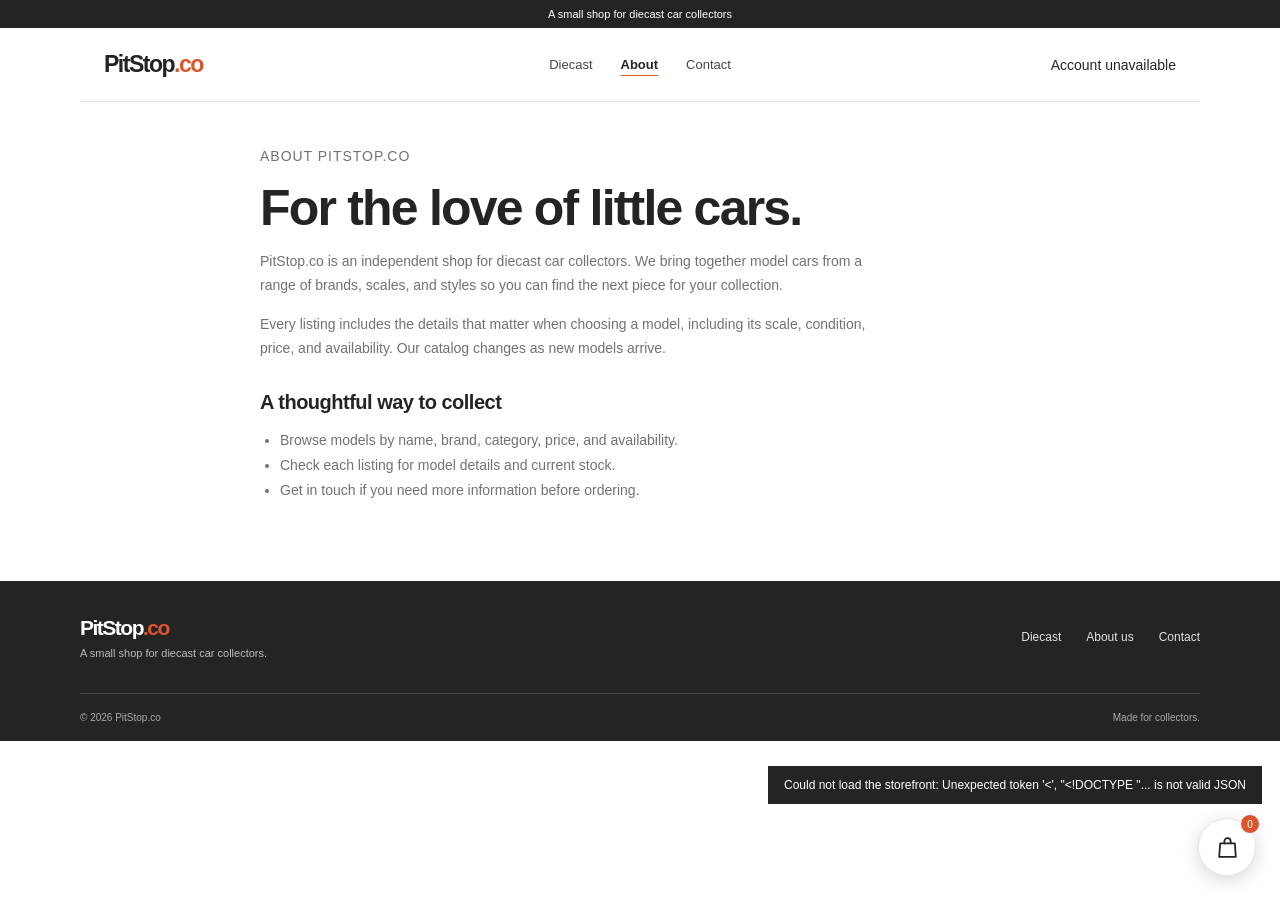
==== about.html @ 0356534e "First version" ====
<!doctype html>
<html lang="en">
  <head>
    <meta charset="utf-8">
    <meta name="viewport" content="width=device-width, initial-scale=1">
    <meta name="theme-color" content="#ffffff">
    <meta name="description" content="Learn about PitStop.co, an independent shop for diecast car collectors.">
    <title>About us | PitStop.co</title>
    <link rel="stylesheet" href="styles/main.css">
    <script src="scripts/account.js" defer></script>
    <script src="scripts/store.js" defer></script>
  </head>
  <body>
    <div class="top-strip">A small shop for diecast car collectors</div>
    <header class="site-header">
      <a class="brand" href="index.html" aria-label="PitStop.co home">PitStop<span>.co</span></a>
      <nav class="main-nav" aria-label="Main navigation">
        <a href="diecast.html">Diecast</a>
        <a class="is-current" href="about.html" aria-current="page">About</a>
        <a href="contact.html">Contact</a>
        <span id="account-slot"></span>
      </nav>
      <button class="cart-trigger" type="button" aria-label="Open shopping bag">
        <svg viewBox="0 0 24 24" aria-hidden="true" focusable="false"><path d="M5 8h14l1 13H4L5 8Z"></path><path d="M9 8V6a3 3 0 0 1 6 0v2"></path></svg>
        <span class="cart-count" aria-live="polite">0</span>
      </button>
    </header>

    <main>
      <article class="content-page">
        <p class="eyebrow">ABOUT PITSTOP.CO</p>
        <h1>For the love of little cars.</h1>
        <p>PitStop.co is an independent shop for diecast car collectors. We bring together model cars from a range of brands, scales, and styles so you can find the next piece for your collection.</p>
        <p>Every listing includes the details that matter when choosing a model, including its scale, condition, price, and availability. Our catalog changes as new models arrive.</p>
        <h2>A thoughtful way to collect</h2>
        <ul>
          <li>Browse models by name, brand, category, price, and availability.</li>
          <li>Check each listing for model details and current stock.</li>
          <li>Get in touch if you need more information before ordering.</li>
        </ul>
      </article>
    </main>

    <footer class="site-footer">
      <div class="site-footer-inner">
        <div class="footer-main">
          <div>
            <a class="brand" href="index.html">PitStop<span>.co</span></a>
            <p class="footer-tagline">A small shop for diecast car collectors.</p>
          </div>
          <nav class="footer-nav" aria-label="Footer navigation">
            <a href="diecast.html">Diecast</a>
            <a href="about.html">About us</a>
            <a href="contact.html">Contact</a>
          </nav>
        </div>
        <div class="footer-bottom">
          <p>© <span id="year"></span> PitStop.co</p>
          <p>Made for collectors.</p>
        </div>
      </div>
    </footer>

    <div class="cart-overlay" hidden></div>
    <aside class="cart-panel" aria-label="Shopping bag" aria-hidden="true">
      <div class="cart-heading">
        <h2>Your bag <span class="cart-heading-count">(0)</span></h2>
        <button class="cart-close" type="button" aria-label="Close shopping bag">×</button>
      </div>
      <div class="cart-items"></div>
      <div class="cart-empty"><p>Your bag is empty.</p><button class="contact-link continue-shopping" type="button">Continue shopping</button></div>
      <div class="cart-footer" hidden>
        <div class="cart-subtotal"><span>Subtotal</span><strong>RM0.00</strong></div>
        <p>Payment and shipping are arranged with the shop after you place your order.</p>
        <button class="checkout-link checkout-start" type="button">Checkout</button>
        <form class="checkout-form" hidden>
          <label>Name for the order<input name="name" autocomplete="name" maxlength="80" required></label>
          <label>Phone number<input name="phone" type="tel" autocomplete="tel" maxlength="30" required></label>
          <label>Shipping address<textarea name="address" rows="3" autocomplete="street-address" maxlength="500" required></textarea></label>
          <label>Note for the shop (optional)<textarea name="note" rows="2" maxlength="500"></textarea></label>
          <p class="form-message checkout-message" role="alert"></p>
          <button class="checkout-link" type="submit">Place order</button>
          <button class="contact-link checkout-back" type="button">Back to bag</button>
        </form>
      </div>
    </aside>
    <div class="toast" role="status" aria-live="polite"></div>
  </body>
</html>
---- styles/main.css ----
:root {
  --ink: #242424;
  --muted: #727272;
  --line: #e5e5e5;
  --surface: #f5f5f3;
  --accent: #dd552f;
  --page-width: 1120px;
  font-family: Arial, Helvetica, sans-serif;
  color: var(--ink);
  background: #fff;
}

* { box-sizing: border-box; }
html { scroll-behavior: smooth; }
body { margin: 0; font-size: 14px; -webkit-font-smoothing: antialiased; }
button, input, select, textarea { font: inherit; }
a { color: inherit; }
button { color: inherit; }
.sr-only { position: absolute; width: 1px; height: 1px; padding: 0; margin: -1px; overflow: hidden; clip: rect(0, 0, 0, 0); white-space: nowrap; border: 0; }

.intro-screen { position: fixed; z-index: 20; inset: 0; display: grid; place-items: center; background: var(--ink); color: white; animation: intro-exit 1.35s .3s cubic-bezier(.76, 0, .24, 1) forwards; }
.intro-content { display: flex; align-items: center; flex-direction: column; animation: intro-arrive .65s cubic-bezier(.16, 1, .3, 1) both; }
.intro-mark { position: relative; width: 100px; height: 2px; margin-bottom: 23px; overflow: hidden; background: #555; }
.intro-mark::after { position: absolute; top: -3px; left: 0; width: 8px; height: 8px; border-radius: 50%; background: var(--accent); content: ""; animation: intro-drive .65s .12s cubic-bezier(.2, .7, .2, 1) both; }
.intro-kicker { margin: 0 0 7px; color: #bdbdbd; font-size: 10px; letter-spacing: .2em; }
.intro-brand { margin: 0; font-size: clamp(38px, 8vw, 58px); font-weight: 800; letter-spacing: -3px; }
.intro-brand span { color: var(--accent); }
.intro-tagline { margin: 12px 0 0; color: #bdbdbd; font-size: 12px; letter-spacing: .03em; }
@keyframes intro-drive { from { transform: translateX(-10px); opacity: 0; } 20% { opacity: 1; } to { transform: translateX(108px); opacity: 1; } }
@keyframes intro-arrive { from { transform: translateX(-24px) scale(.96); opacity: 0; } to { transform: translateX(0) scale(1); opacity: 1; } }
@keyframes intro-exit { 0%, 58% { clip-path: inset(0); visibility: visible; } 100% { clip-path: inset(0 0 0 100%); visibility: hidden; } }

.top-strip { padding: 8px 20px; background: var(--ink); color: white; text-align: center; font-size: 11px; }
.site-header { position: relative; max-width: var(--page-width); height: 74px; margin: auto; padding: 0 24px; display: grid; grid-template-columns: 1fr auto 1fr; align-items: center; border-bottom: 1px solid var(--line); }
.brand { grid-column: 1; justify-self: start; color: var(--ink); font-size: 23px; font-weight: 800; letter-spacing: -1.5px; text-decoration: none; }
.brand span { color: var(--accent); }
.main-nav { grid-column: 2; justify-self: center; display: flex; gap: 28px; }
.main-nav a { color: #454545; font-size: 13px; text-decoration: none; }
.main-nav a:hover, .contact-link:hover { color: var(--accent); }
#account-slot { position: absolute; top: 50%; right: 24px; display: flex; align-items: center; gap: 20px; white-space: nowrap; transform: translateY(-50%); }
.main-nav .profile-link { width: 22px; height: 22px; display: inline-grid; place-items: center; }
.profile-link svg { width: 19px; height: 19px; fill: none; stroke: currentColor; stroke-linecap: round; stroke-linejoin: round; stroke-width: 1.7; }
.cart-trigger { position: fixed; z-index: 4; right: 24px; bottom: 24px; width: 58px; height: 58px; display: grid; place-items: center; border: 1px solid var(--line); border-radius: 50%; background: #fff; box-shadow: 0 4px 18px rgba(0, 0, 0, .16); cursor: grab; touch-action: none; }
.cart-trigger:active { cursor: grabbing; }
.cart-trigger:focus-visible, .profile-link:focus-visible { outline: 2px solid var(--accent); outline-offset: 3px; }
.cart-trigger > svg { width: 25px; height: 25px; fill: none; stroke: currentColor; stroke-linecap: round; stroke-linejoin: round; stroke-width: 1.7; pointer-events: none; }
.cart-count { min-width: 22px; height: 22px; display: grid; place-items: center; border: 1px solid var(--line); border-radius: 50%; font-size: 11px; }
.cart-trigger .cart-count { position: absolute; top: -5px; right: -5px; min-width: 20px; height: 20px; padding: 0 4px; border-color: #fff; background: var(--accent); color: #fff; font-size: 10px; }

main { width: 100%; max-width: var(--page-width); margin: auto; padding: 0 clamp(12px, 3vw, 24px); }
.intro { padding: 54px 0 45px; border-bottom: 1px solid var(--line); }
.eyebrow { margin: 0 0 12px; color: var(--muted); font-size: 10px; letter-spacing: .07em; }
h1, h2, h3, p { margin-top: 0; }
h1 { max-width: 640px; margin-bottom: 12px; font-size: clamp(34px, 5vw, 50px); line-height: 1.08; letter-spacing: -1.8px; }
.intro > p:last-child { margin: 0; color: var(--muted); font-size: 14px; line-height: 1.6; }
.intro > p:last-child a { color: var(--ink); text-underline-offset: 3px; }
.collection { padding: 38px 0 54px; scroll-margin-top: 20px; }
.section-heading { display: flex; align-items: baseline; justify-content: space-between; gap: 20px; }
.section-heading h2, .about-contact h2 { margin: 0; font-size: 21px; letter-spacing: -.5px; }
.section-heading p { margin: 0; color: var(--muted); font-size: 12px; }
.shop-controls { min-height: 64px; display: flex; align-items: center; justify-content: space-between; gap: 15px; }
.filter-list { display: flex; gap: 5px; }
.filter-button { padding: 8px 11px; border: 1px solid transparent; border-radius: 3px; background: transparent; color: #555; cursor: pointer; font-size: 12px; }
.filter-button:hover, .filter-button.is-active { border-color: #ccc; background: var(--surface); color: var(--ink); }
.search-box { width: 205px; }
.search-box input { width: 100%; padding: 8px 10px; border: 1px solid #d7d7d7; border-radius: 3px; outline-color: var(--accent); font-size: 12px; }
.product-grid { display: grid; grid-template-columns: repeat(4, minmax(0, 1fr)); gap: 20px; }
.product-card { min-width: 0; }
.product-image-wrap { position: relative; aspect-ratio: 1 / 1; overflow: hidden; background: var(--surface); }
.product-image { width: 100%; height: 100%; display: block; object-fit: cover; }
.product-placeholder { position: relative; width: 100%; height: 100%; display: grid; place-items: center; overflow: hidden; background: radial-gradient(ellipse at 50% 72%, #fff 0, #f1f0ed 62%, #e8e6e1 100%); color: #777; }
.product-placeholder::before { position: absolute; inset: 0; background: repeating-linear-gradient(135deg, transparent 0 28px, rgba(255, 255, 255, .32) 29px 30px); content: ""; }
.product-placeholder svg { position: relative; width: min(76%, 260px); overflow: visible; filter: drop-shadow(0 10px 8px rgba(36, 36, 36, .12)); transition: transform .25s ease; }
.product-card:hover .product-placeholder svg { transform: translateY(-4px); }
.placeholder-road { fill: none; stroke: #d4d1cb; stroke-dasharray: 3 7; stroke-linecap: round; stroke-width: 2; }
.placeholder-car-body { fill: #fff; stroke: var(--accent); stroke-linejoin: round; stroke-width: 3; }
.placeholder-car-window { fill: #e9edef; stroke: #777; stroke-linejoin: round; stroke-width: 2; }
.placeholder-wheel { fill: var(--ink); }
.placeholder-hub { fill: #d8d4ce; }
.product-placeholder span { position: absolute; bottom: 10px; left: 10px; padding: 6px 8px; border: 1px solid rgba(36, 36, 36, .08); border-radius: 2px; background: rgba(255, 255, 255, .8); color: #666; font-size: 10px; letter-spacing: .02em; }
.quick-add { position: absolute; right: 9px; bottom: 9px; width: 32px; height: 32px; border: 1px solid #ddd; border-radius: 50%; background: white; cursor: pointer; font-size: 20px; line-height: 1; }
.quick-add:hover { border-color: var(--accent); background: var(--accent); color: white; }
.product-details { display: flex; align-items: start; justify-content: space-between; gap: 8px; padding-top: 12px; }
.product-make { margin: 0 0 5px; color: var(--muted); font-size: 11px; }
.product-details h3, .cart-item h3 { margin: 0; font-size: 14px; font-weight: 600; line-height: 1.4; }
.product-details > strong { padding-top: 17px; font-size: 13px; white-space: nowrap; }
.product-description { margin: 7px 0 0; color: var(--muted); font-size: 11px; line-height: 1.5; }
.empty-state { padding: 32px 0; color: var(--muted); text-align: center; font-size: 13px; }

.about-contact { display: grid; grid-template-columns: 1fr 1fr; gap: 50px; padding: 30px 0 38px; border-top: 1px solid var(--line); scroll-margin-top: 20px; }
.about-contact > div + div { padding-left: 40px; border-left: 1px solid var(--line); }
.about-contact h2 { margin-bottom: 9px; }
.about-contact p { max-width: 400px; margin-bottom: 12px; color: var(--muted); font-size: 12px; line-height: 1.65; }
.contact-link { display: inline-block; padding: 0; border: 0; background: none; color: var(--ink); cursor: pointer; font-size: 12px; font-weight: 600; text-decoration: underline; text-underline-offset: 3px; }
.site-footer { padding: 0 24px; background: var(--ink); color: #fff; }
.site-footer-inner { max-width: var(--page-width); margin: auto; }
.footer-main { min-height: 112px; display: flex; align-items: center; justify-content: space-between; gap: 24px; }
.site-footer .brand { color: #fff; font-size: 21px; }
.footer-tagline { margin: 7px 0 0; color: #bdbdbd; font-size: 11px; }
.footer-nav { display: flex; gap: 25px; }
.footer-nav a { color: #e1e1e1; font-size: 12px; text-decoration: none; }
.footer-nav a:hover { color: #fff; text-decoration: underline; text-decoration-color: var(--accent); text-underline-offset: 5px; }
.footer-bottom { min-height: 48px; display: flex; align-items: center; justify-content: space-between; gap: 16px; border-top: 1px solid #454545; }
.site-footer .footer-bottom p { margin: 0; color: #aaa; font-size: 10px; }

.cart-overlay { position: fixed; z-index: 5; inset: 0; background: rgba(0, 0, 0, .4); }
.cart-overlay[hidden], [hidden] { display: none !important; }
.cart-panel { position: fixed; z-index: 6; top: 0; right: 0; bottom: 0; display: flex; flex-direction: column; width: min(410px, 100%); padding: 23px; background: #fff; transform: translateX(102%); transition: transform .25s ease; }
.cart-panel.is-open { transform: translateX(0); }
.cart-heading { display: flex; align-items: center; justify-content: space-between; padding-bottom: 16px; border-bottom: 1px solid var(--line); }
.cart-heading h2 { margin: 0; font-size: 21px; }
.cart-heading-count { color: var(--muted); font-size: 13px; font-weight: 400; }
.cart-close, .remove-item { border: 0; background: none; color: var(--muted); cursor: pointer; font-size: 23px; }
.cart-items { overflow: auto; }
.cart-item { position: relative; display: flex; gap: 12px; padding: 15px 18px 15px 0; border-bottom: 1px solid var(--line); }
.cart-item > img, .cart-placeholder { width: 76px; height: 76px; flex: 0 0 76px; object-fit: cover; background: var(--surface); }
.cart-item-info { flex: 1; }
.cart-item-info .product-make { margin: 2px 0 4px; }
.cart-item-info > strong { display: inline-block; margin-top: 7px; font-size: 12px; }
.remove-item { position: absolute; top: 8px; right: 0; font-size: 18px; }
.quantity-control { display: flex; align-items: center; gap: 9px; margin-top: 8px; }
.quantity-control button { width: 22px; height: 22px; border: 1px solid var(--line); background: white; cursor: pointer; }
.quantity-control span { font-size: 11px; }
.cart-empty { margin: auto; color: var(--muted); text-align: center; font-size: 13px; }
.cart-empty p { margin-bottom: 10px; }
.cart-footer { margin-top: auto; padding-top: 16px; border-top: 1px solid var(--line); }
.cart-subtotal { display: flex; justify-content: space-between; font-size: 13px; }
.cart-footer > p { margin: 8px 0 14px; color: var(--muted); font-size: 11px; line-height: 1.5; }
.checkout-link { display: block; padding: 13px; background: var(--ink); color: white; text-align: center; text-decoration: none; font-size: 13px; }
.checkout-link:hover { background: var(--accent); }
.toast { position: fixed; z-index: 8; right: 18px; bottom: 96px; padding: 12px 16px; background: var(--ink); color: white; font-size: 12px; opacity: 0; pointer-events: none; transform: translateY(6px); transition: opacity .2s, transform .2s; }
.toast.is-visible { opacity: 1; transform: translateY(0); }
body.cart-open { overflow: hidden; }

@media (max-width: 760px) {
  .product-grid { grid-template-columns: repeat(2, minmax(0, 1fr)); gap: 24px 14px; }
}
@media (max-width: 520px) {
  .top-strip { font-size: 10px; }
  .site-header { height: 64px; padding: 0 17px; }
  .brand { font-size: 20px; }
  .main-nav { gap: 13px; }
  .main-nav { flex-wrap: wrap; justify-content: flex-end; gap: 8px 13px; }
  .main-nav a { font-size: 11px; }
  main { padding: 0 17px; }
  .intro { padding: 38px 0 31px; }
  h1 { font-size: 37px; letter-spacing: -1.3px; }
  .intro > p:last-child { font-size: 13px; }
  .collection { padding: 29px 0 38px; }
  .section-heading { display: block; }
  .section-heading p { margin-top: 6px; }
  .shop-controls { align-items: stretch; flex-direction: column; padding: 13px 0 17px; gap: 9px; }
  .filter-list { gap: 2px; }
  .filter-button { padding: 8px 9px; }
  .search-box { width: 100%; }
  .product-grid { gap: 22px 12px; }
  .product-details { display: block; padding-top: 9px; }
  .product-details > strong { display: block; padding-top: 5px; }
  .product-details h3 { font-size: 13px; }
  .about-contact { grid-template-columns: 1fr; gap: 23px; padding: 25px 0; }
  .about-contact > div + div { padding: 20px 0 0; border-top: 1px solid var(--line); border-left: 0; }
  .site-footer { padding: 0 17px; }
  .footer-main { min-height: 0; align-items: flex-start; flex-direction: column; gap: 20px; padding: 25px 0 22px; }
  .footer-nav { flex-wrap: wrap; gap: 18px; }
  .footer-bottom { min-height: 44px; }
}
@media (max-width: 360px) {
  .site-header { padding: 0 10px; }
  .brand { font-size: 18px; }
  .main-nav { gap: 6px; }
  .main-nav a { font-size: 9px; }
  .cart-trigger { right: 17px; bottom: 17px; width: 54px; height: 54px; }
  main { padding: 0 12px; }
}

.main-nav a.is-current { color: var(--ink); font-weight: 700; text-decoration: underline; text-decoration-color: var(--accent); text-underline-offset: 6px; }
.home-intro { padding: 56px 0 52px; border-bottom: 1px solid var(--line); }
.home-intro h1 { max-width: 600px; }
.home-intro > p:not(.eyebrow), .catalog-intro > p:not(.eyebrow) { max-width: 520px; margin: 0 0 20px; color: var(--muted); font-size: 14px; line-height: 1.65; }
.primary-link { display: inline-flex; gap: 20px; align-items: center; padding: 11px 14px; background: var(--ink); color: #fff; font-size: 12px; text-decoration: none; }
.primary-link:hover { background: var(--accent); }
.home-products { padding: 34px 0 43px; }
.home-products .section-heading { align-items: end; margin-bottom: 20px; }
.home-products .section-heading .eyebrow { margin-bottom: 7px; }
.home-products .section-heading h2 { font-size: 22px; }
.section-link { color: var(--ink); font-size: 12px; text-decoration: underline; text-underline-offset: 3px; }
.section-link:hover { color: var(--accent); }
.arrivals-section { border-top: 1px solid var(--line); }
.home-about { display: grid; grid-template-columns: 1fr 1.25fr auto; align-items: center; gap: 30px; margin-top: 12px; padding: 26px 0 32px; border-top: 1px solid var(--line); }
.home-about .eyebrow { margin-bottom: 8px; }
.home-about h2 { margin: 0; font-size: 20px; letter-spacing: -.5px; }
.home-about > p { max-width: 430px; margin: 0; color: var(--muted); font-size: 12px; line-height: 1.7; }
.catalog-intro { padding: 41px 0 25px; }
.catalog-intro h1 { margin-bottom: 9px; }
.catalog-intro > p:not(.eyebrow) { margin-bottom: 0; }
.content-page { max-width: 760px; margin: auto; padding: 42px 0 64px; }
.content-page h1 { margin-bottom: 14px; }
.content-page > p { max-width: 620px; color: var(--muted); font-size: 14px; line-height: 1.75; }
.content-page h2 { margin: 30px 0 10px; font-size: 20px; letter-spacing: -.5px; }
.content-page ul { padding-left: 20px; color: var(--muted); line-height: 1.8; }
.contact-card { margin-top: 24px; padding: 22px; background: var(--surface); }
.contact-card p { margin-bottom: 10px; color: var(--muted); line-height: 1.7; }
.contact-card p:last-child { margin-bottom: 0; }
.contact-card a { color: var(--ink); text-underline-offset: 3px; }
.account-page, .admin-page { max-width: 760px; margin: auto; padding: 42px 0 64px; }
.account-page h1, .admin-page h1 { margin-bottom: 12px; }
.account-intro { max-width: 600px; margin-bottom: 24px; color: var(--muted); line-height: 1.65; }
.account-form { max-width: 460px; }
.account-form > label, .admin-form-grid > label { display: block; margin: 0 0 7px; color: #454545; font-size: 12px; font-weight: 600; }
.account-form > input, .account-form-grid input, .account-form textarea { width: 100%; min-height: 40px; margin: 0 0 17px; padding: 9px 11px; border: 1px solid #d7d7d7; border-radius: 3px; outline-color: var(--accent); background: #fff; color: var(--ink); font-size: 13px; }
.account-form textarea { resize: vertical; }
.account-form input[readonly] { background: var(--surface); color: var(--muted); }
.account-form .field-hint { display: block; margin: -11px 0 17px; color: var(--muted); font-size: 11px; }
.account-submit { border: 0; cursor: pointer; }
.account-submit:disabled { cursor: wait; opacity: .65; }
.form-message { min-height: 18px; margin: 0 0 12px; color: #9b3e32; font-size: 12px; line-height: 1.5; }
.account-switch { margin-top: 18px; color: var(--muted); font-size: 12px; }
.account-switch a, #admin-shortcut a { color: var(--ink); text-underline-offset: 3px; }
.profile-role { color: var(--muted); font-size: 12px; }
.profile-actions { max-width: 460px; margin-top: 24px; padding-top: 20px; border-top: 1px solid var(--line); }
.profile-actions .form-message { margin-top: 10px; }
.admin-page { max-width: 900px; }
.admin-form { max-width: none; padding: 22px; background: var(--surface); }
.admin-form h2, .admin-products h2 { margin: 0 0 17px; font-size: 19px; }
.admin-form-grid { display: grid; grid-template-columns: repeat(2, minmax(0, 1fr)); gap: 0 16px; }
.admin-form-grid label input { display: block; margin-top: 7px; }
.admin-form-grid label { margin-bottom: 0; }
.admin-checkboxes, .admin-form-actions, .admin-row-actions { display: flex; align-items: center; flex-wrap: wrap; gap: 14px; }
.admin-checkboxes { margin: 0 0 16px; }
.admin-checkboxes label { display: flex; align-items: center; gap: 7px; color: #454545; font-size: 12px; }
.admin-checkboxes input { accent-color: var(--accent); }
.secondary-button { padding: 9px 12px; border: 1px solid #cfcfcf; border-radius: 3px; background: #fff; cursor: pointer; font-size: 12px; }
.secondary-button:hover { border-color: var(--accent); color: var(--accent); }
.admin-products { padding-top: 32px; }
.admin-product-row { display: flex; align-items: center; justify-content: space-between; gap: 16px; padding: 14px 0; border-bottom: 1px solid var(--line); }
.admin-product-row h3 { margin: 0 0 5px; font-size: 14px; }
.admin-product-row p { margin: 0; color: var(--muted); font-size: 11px; }
.catalog { padding: 22px 0 55px; border-top: 1px solid var(--line); }
.catalog-title { display: flex; justify-content: space-between; align-items: baseline; gap: 15px; }
.catalog-title h2 { margin: 0; font-size: 21px; letter-spacing: -.5px; }
.catalog-title p { margin: 0; color: var(--muted); font-size: 12px; }
.catalog-controls { display: grid; grid-template-columns: minmax(180px, 2fr) repeat(4, minmax(120px, 1fr)) auto; align-items: end; gap: 10px; padding: 18px 0 20px; }
.catalog-controls label { min-width: 0; }
.catalog-controls label > span { display: block; margin-bottom: 6px; color: var(--muted); font-size: 10px; }
.catalog-controls input, .catalog-controls select { width: 100%; height: 36px; padding: 0 9px; border: 1px solid #d7d7d7; border-radius: 3px; outline-color: var(--accent); background: white; color: var(--ink); font-size: 11px; }
.clear-filters { height: 36px; padding: 0 6px; border: 0; background: transparent; color: var(--muted); cursor: pointer; font-size: 11px; text-decoration: underline; text-underline-offset: 3px; white-space: nowrap; }
.clear-filters:hover { color: var(--accent); }
.catalog-grid { row-gap: 25px; }
.brand-listing { display: grid; grid-template-columns: 205px 1fr; align-items: center; gap: 25px; padding: 23px 0 27px; border-top: 1px solid var(--line); }
.brand-listing .eyebrow { margin-bottom: 7px; }
.brand-listing h2 { margin: 0; font-size: 19px; letter-spacing: -.4px; }
.brand-listing ul { display: flex; flex-wrap: wrap; gap: 8px; margin: 0; padding: 0; list-style: none; }
.brand-listing li { padding: 7px 10px; border: 1px solid var(--line); color: #494949; font-size: 11px; white-space: nowrap; }
.stock-status { margin: 7px 0 0; font-size: 10px; }
.stock-status.in-stock { color: #397347; }
.stock-status.sold-out { color: #9b3e32; }
.quick-add:disabled { color: #aaa; cursor: not-allowed; }
.quick-add:disabled:hover { border-color: #ddd; background: white; color: #aaa; }

@media (max-width: 760px) {
  .site-header { height: auto; min-height: 64px; display: flex; flex-wrap: wrap; justify-content: space-between; gap: 10px 14px; padding-top: 12px; padding-bottom: 12px; }
  .main-nav { min-width: 0; flex-wrap: wrap; justify-content: flex-end; gap: 8px 12px; }
  #account-slot { position: static; display: contents; }
  .home-about { grid-template-columns: 1fr 1fr; }
  .home-about > .section-link { grid-column: 1 / -1; }
  .brand-listing { grid-template-columns: 1fr; gap: 14px; }
}
@media (max-width: 840px) {
  .catalog-controls { grid-template-columns: repeat(2, minmax(0, 1fr)); }
  .catalog-search { grid-column: 1 / -1; }
  .clear-filters { justify-self: start; }
}
@media (max-width: 520px) {
  .site-header { padding-right: 17px; padding-left: 17px; }
  .main-nav { gap: 8px 10px; }
  main { padding-right: 17px; padding-left: 17px; }
  .home-intro { padding: 39px 0 36px; }
  .home-products { padding: 27px 0 32px; }
  .home-products .section-heading { align-items: start; }
  .home-products .section-heading h2 { font-size: 20px; }
  .section-link { font-size: 10px; white-space: nowrap; }
  .home-about { grid-template-columns: 1fr; gap: 14px; }
  .home-about > .section-link { grid-column: auto; }
  .catalog-intro { padding: 32px 0 22px; }
  .content-page { padding: 32px 0 44px; }
  .account-page, .admin-page { padding: 32px 0 44px; }
  .admin-form { padding: 16px; }
  .admin-form-grid { grid-template-columns: 1fr; }
  .admin-product-row { align-items: flex-start; flex-direction: column; }
  .catalog-title h2 { font-size: 19px; }
  .catalog-controls { gap: 9px; padding: 14px 0 17px; }
  .catalog-controls input, .catalog-controls select { font-size: 10px; }
  .clear-filters { font-size: 10px; }
}
@media (max-width: 360px) {
  .site-header { gap: 8px; padding: 12px; }
  .main-nav { gap: 7px; }
  .main-nav a { font-size: 10px; }
  .product-grid { grid-template-columns: minmax(0, 1fr); }
  main { padding-right: 12px; padding-left: 12px; }
}
@media (prefers-reduced-motion: reduce) {
  .intro-screen { display: none; }
  *, *::before, *::after { scroll-behavior: auto !important; transition-duration: .01ms !important; }
}

/* Checkout */
.cart-panel { overflow-y: auto; }
.checkout-link { width: 100%; border: 0; cursor: pointer; }
.checkout-link:disabled { cursor: wait; opacity: .65; }
.checkout-form { display: grid; gap: 11px; }
.checkout-form label { display: grid; gap: 6px; color: #454545; font-size: 12px; font-weight: 600; }
.checkout-form input, .checkout-form textarea { width: 100%; min-height: 38px; padding: 8px 10px; border: 1px solid #d7d7d7; border-radius: 3px; outline-color: var(--accent); color: var(--ink); font-size: 13px; font-weight: 400; resize: vertical; }
.checkout-form .form-message { margin: 0; min-height: 0; }
.checkout-back { justify-self: center; }

/* Orders */
.order-status { display: inline-block; padding: 4px 8px; border: 1px solid currentColor; border-radius: 999px; font-size: 10px; font-weight: 700; letter-spacing: .03em; white-space: nowrap; }
.status-pending { color: #9a5b00; }
.status-confirmed { color: #2f5f8f; }
.status-shipped { color: #6a4c93; }
.status-completed { color: #397347; }
.status-cancelled { color: var(--muted); }
.order-card { padding: 18px 0; border-bottom: 1px solid var(--line); }
.order-card-heading { display: flex; align-items: flex-start; justify-content: space-between; gap: 12px; margin-bottom: 10px; }
.order-card h3 { margin: 0 0 3px; font-size: 15px; }
.order-date { margin: 0; color: var(--muted); font-size: 11px; }
.order-items { margin: 0 0 12px; padding: 0; list-style: none; font-size: 12px; }
.order-items li { display: flex; justify-content: space-between; gap: 16px; padding: 4px 0; }
.order-items .order-total { margin-top: 4px; padding-top: 8px; border-top: 1px solid var(--line); }
.order-customer { display: grid; grid-template-columns: 80px 1fr; gap: 5px 12px; margin: 0 0 14px; padding: 12px; background: var(--surface); font-size: 12px; }
.order-customer dt { color: var(--muted); }
.order-customer dd { margin: 0; white-space: pre-line; overflow-wrap: anywhere; }
.my-orders { max-width: 460px; margin-top: 28px; }
.my-orders h2 { margin: 0 0 4px; font-size: 19px; }

/* Admin dashboard */
.admin-body {
  --admin-bg: #f6f6f3;
  --card: #fff;
  --card-line: #ebeae6;
  --card-radius: 16px;
  --card-shadow: 0 1px 2px rgba(20, 20, 20, .04), 0 10px 30px rgba(20, 20, 20, .05);
  --field: #fafaf8;
  background: var(--admin-bg);
}
.admin-body .top-strip { display: none; }
.admin-body .site-header { max-width: none; padding: 0 max(24px, calc((100% - 1080px) / 2)); border-bottom-color: var(--card-line); background: #fff; }
.admin-body .site-header #account-slot { right: max(24px, calc((100% - 1080px) / 2)); }
.admin-body main { max-width: 1128px; }
.admin-body .admin-page { max-width: none; padding: 40px 0 72px; }

.admin-header { display: flex; align-items: flex-end; justify-content: space-between; gap: 20px; margin-bottom: 26px; }
.admin-header .eyebrow { margin-bottom: 8px; color: var(--accent); font-weight: 700; letter-spacing: .12em; }
.admin-body .admin-header h1 { margin: 0 0 8px; font-size: clamp(30px, 4vw, 40px); letter-spacing: -1.4px; }
.admin-greeting { margin: 0; color: var(--muted); font-size: 14px; }
.admin-view-shop { flex: none; display: inline-flex; align-items: center; gap: 8px; padding: 10px 16px; border: 1px solid var(--card-line); border-radius: 999px; background: #fff; box-shadow: var(--card-shadow); font-size: 13px; font-weight: 600; text-decoration: none; transition: border-color .15s, color .15s; }
.admin-view-shop:hover { border-color: var(--accent); color: var(--accent); }
.admin-body #admin-message:empty { display: none; }

.admin-tabs { display: inline-flex; gap: 4px; margin-bottom: 24px; padding: 4px; border-radius: 999px; background: #ebeae6; }
.admin-tabs button { display: inline-flex; align-items: center; gap: 8px; padding: 9px 20px; border: 0; border-radius: 999px; background: none; color: #5d5d5a; cursor: pointer; font-size: 13px; font-weight: 600; transition: background .15s, color .15s, box-shadow .15s; }
.admin-tabs button:hover { color: var(--ink); }
.admin-tabs button[aria-selected="true"] { background: #fff; color: var(--ink); box-shadow: 0 1px 3px rgba(20, 20, 20, .12); }
.admin-body button:focus-visible, .admin-body a:focus-visible, .admin-body select:focus-visible { outline: 2px solid var(--accent); outline-offset: 2px; }
.tab-count { min-width: 20px; height: 20px; padding: 0 6px; display: inline-grid; place-items: center; border-radius: 999px; background: var(--accent); color: #fff; font-size: 11px; font-weight: 700; }

.dash-card { padding: 22px; border: 1px solid var(--card-line); border-radius: var(--card-radius); background: var(--card); box-shadow: var(--card-shadow); }
.dash-card + .dash-card, .stat-grid + .dash-card, .dash-card + .dashboard-columns { margin-top: 18px; }
.dash-card-heading { display: flex; align-items: baseline; justify-content: space-between; gap: 12px; margin-bottom: 14px; }
.dash-card-heading h2, .admin-body .admin-form h2 { margin: 0; font-size: 16px; letter-spacing: -.2px; }
.dash-card-heading p { margin: 0; color: var(--muted); font-size: 12px; }
.dash-link { padding: 0; border: 0; background: none; color: var(--accent); cursor: pointer; font-size: 12px; font-weight: 600; }
.dash-link:hover { text-decoration: underline; text-underline-offset: 3px; }

.stat-grid { display: grid; grid-template-columns: repeat(4, minmax(0, 1fr)); gap: 18px; }
.stat-tile { min-width: 0; padding: 20px; border: 1px solid var(--card-line); border-radius: var(--card-radius); background: var(--card); box-shadow: var(--card-shadow); }
.stat-top { display: flex; align-items: center; justify-content: space-between; gap: 10px; margin-bottom: 14px; }
.stat-top p { margin: 0; color: var(--muted); font-size: 12px; font-weight: 600; }
.stat-icon { width: 34px; height: 34px; flex: none; display: grid; place-items: center; border-radius: 10px; background: #fbeee9; color: var(--accent); }
.stat-icon svg { width: 18px; height: 18px; fill: none; stroke: currentColor; stroke-linecap: round; stroke-linejoin: round; stroke-width: 1.8; }
.stat-tile strong { display: block; font-size: 30px; font-weight: 700; letter-spacing: -1px; font-variant-numeric: tabular-nums; line-height: 1.1; }
.stat-tile small { display: block; margin-top: 8px; color: var(--muted); font-size: 12px; line-height: 1.45; }

.order-flow { display: grid; grid-template-columns: repeat(5, minmax(0, 1fr)); gap: 10px; margin: 0; padding: 0; list-style: none; }
.flow-step { position: relative; }
.flow-step:not(:last-child):not(:nth-child(4))::after { position: absolute; top: 50%; right: -9px; z-index: 1; width: 8px; height: 8px; border-top: 1.5px solid #c9c8c3; border-right: 1.5px solid #c9c8c3; content: ""; transform: translateY(-50%) rotate(45deg); }
.order-flow button { width: 100%; display: grid; gap: 6px; padding: 16px; border: 1px solid var(--card-line); border-radius: 12px; background: var(--field); cursor: pointer; text-align: left; transition: border-color .15s, background .15s, transform .15s; }
.order-flow button:hover { border-color: #d9d8d3; background: #fff; transform: translateY(-1px); }
.order-flow strong { font-size: 26px; font-weight: 700; font-variant-numeric: tabular-nums; line-height: 1; }
.order-flow span { display: flex; align-items: center; gap: 7px; color: #5d5d5a; font-size: 12px; font-weight: 600; }
.order-flow span::before { width: 8px; height: 8px; border-radius: 50%; background: var(--dot); content: ""; }
.flow-pending { --dot: #d08a1e; }
.flow-confirmed { --dot: #3f78b5; }
.flow-shipped { --dot: #8460b8; }
.flow-completed { --dot: #3f8a52; }
.flow-cancelled { --dot: #b4b3ae; }
.flow-cancelled button { background: #fff; border-style: dashed; }

.dashboard-columns { display: grid; grid-template-columns: minmax(0, 1.4fr) minmax(0, 1fr); gap: 18px; align-items: start; }
.dashboard-stack { display: grid; gap: 18px; }
.dashboard-stack .dash-card + .dash-card { margin-top: 0; }
.dashboard-list { display: grid; }
.dashboard-row { width: 100%; display: flex; align-items: center; justify-content: space-between; gap: 12px; margin: 0 -10px; padding: 11px 10px; width: calc(100% + 20px); border: 0; border-radius: 10px; background: none; color: var(--ink); font-size: 13px; text-align: left; }
button.dashboard-row { cursor: pointer; transition: background .15s; }
button.dashboard-row:hover { background: var(--field); }
.dashboard-row > span:first-child { min-width: 0; }
.dashboard-row strong { display: block; overflow: hidden; text-overflow: ellipsis; white-space: nowrap; font-size: 13px; font-weight: 600; }
.dashboard-row small { display: block; margin-top: 3px; color: var(--muted); font-size: 12px; }
.dashboard-row > span:last-child { flex: none; font-size: 13px; font-weight: 600; }
.dashboard-row > .order-status { font-size: 11px; }
.products-layout > .dash-card { margin-top: 0; }
.dashboard-empty { margin: 0; padding: 18px; border-radius: 12px; background: var(--field); color: var(--muted); font-size: 13px; text-align: center; }

.admin-body .order-status { padding: 4px 10px; border: 0; border-radius: 999px; font-size: 11px; font-weight: 600; letter-spacing: 0; }
.admin-body .order-status::before { display: inline-block; width: 6px; height: 6px; margin-right: 6px; border-radius: 50%; background: currentColor; content: ""; vertical-align: 1px; }
.admin-body .status-pending { background: #fdf3e3; color: #8a5300; }
.admin-body .status-confirmed { background: #e9f1fa; color: #2d5c8c; }
.admin-body .status-shipped { background: #f2edf9; color: #65479a; }
.admin-body .status-completed { background: #e8f4eb; color: #2e6a3e; }
.admin-body .status-cancelled { background: #efefec; color: #66665f; }
.admin-body .stock-status { font-size: 12px; font-weight: 600; }
.admin-body .stock-status.low-stock { color: #8a5300; }

.orders-toolbar { display: flex; align-items: center; justify-content: space-between; gap: 16px; margin-bottom: 6px; }
.orders-toolbar select { height: 38px; padding: 0 34px 0 14px; border: 1px solid var(--card-line); border-radius: 999px; background: var(--field) url("data:image/svg+xml,%3Csvg xmlns='http://www.w3.org/2000/svg' viewBox='0 0 12 12'%3E%3Cpath d='M3 4.5l3 3 3-3' fill='none' stroke='%23727272' stroke-width='1.5'/%3E%3C/svg%3E") no-repeat right 13px center / 12px; color: var(--ink); cursor: pointer; font-size: 13px; font-weight: 600; appearance: none; }
.orders-toolbar p { margin: 0; color: var(--muted); font-size: 13px; }
.admin-body #orders-message:empty, .admin-body #products-message:empty { display: none; }
.admin-body .order-card { margin-top: 14px; padding: 20px; border: 1px solid var(--card-line); border-radius: 14px; background: #fff; }
.admin-body .order-card h3 { font-size: 16px; }
.admin-body .order-items { margin-bottom: 14px; font-size: 13px; }
.admin-body .order-items li { padding: 6px 0; }
.admin-body .order-items .order-total { margin-top: 6px; padding-top: 10px; border-top: 1px dashed var(--card-line); font-size: 14px; }
.admin-body .order-customer { grid-template-columns: 90px 1fr; gap: 7px 14px; margin-bottom: 16px; padding: 14px 16px; border-radius: 12px; background: var(--field); font-size: 13px; }

.admin-body .primary-link, .admin-body .secondary-button { min-height: 38px; padding: 9px 16px; border-radius: 10px; font-size: 13px; font-weight: 600; }
.admin-body .primary-link { justify-content: center; transition: background .15s; }
.admin-body .secondary-button { border-color: var(--card-line); background: #fff; color: var(--ink); transition: border-color .15s, color .15s; }
.admin-body .secondary-button:hover { border-color: var(--accent); color: var(--accent); }
.admin-body .admin-row-actions { gap: 8px; }

.products-layout { display: grid; grid-template-columns: minmax(0, 1fr) 380px; gap: 18px; align-items: start; }
.admin-body .admin-products { padding: 22px; }
.admin-body .admin-product-row { display: grid; grid-template-columns: 48px minmax(0, 1fr) auto auto; grid-template-areas: "thumb details price stock" "thumb actions actions actions"; align-items: center; gap: 4px 14px; padding: 14px 0; border-bottom: 1px solid var(--card-line); }
.admin-body .admin-product-row:last-child { border-bottom: 0; }
.admin-product-thumb { grid-area: thumb; width: 48px; height: 48px; display: grid; place-items: center; overflow: hidden; border-radius: 12px; background: #fbeee9; color: var(--accent); font-size: 13px; font-weight: 700; }
.admin-product-thumb img { width: 100%; height: 100%; object-fit: cover; }
.admin-product-details { grid-area: details; min-width: 0; }
.admin-body .admin-product-row h3 { margin: 0 0 3px; overflow: hidden; text-overflow: ellipsis; white-space: nowrap; font-size: 14px; font-weight: 600; }
.admin-body .admin-product-row p { color: var(--muted); font-size: 12px; }
.admin-product-price { grid-area: price; font-size: 14px; font-variant-numeric: tabular-nums; }
.stock-pill { grid-area: stock; padding: 4px 10px; border-radius: 999px; font-size: 11px; font-weight: 600; white-space: nowrap; }
.stock-ok { background: #e8f4eb; color: #2e6a3e; }
.stock-low { background: #fdf3e3; color: #8a5300; }
.stock-sold-out { background: #fbe9e6; color: #9b3e32; }
.admin-body .admin-product-row .admin-row-actions { grid-area: actions; margin-top: 6px; }
.admin-body .admin-product-row .secondary-button { min-height: 32px; padding: 6px 12px; font-size: 12px; }

.admin-body .admin-form { max-width: none; padding: 22px; background: var(--card); }
.admin-body .admin-form h2 { margin-bottom: 16px; }
.admin-body .admin-form-grid { display: grid; grid-template-columns: repeat(2, minmax(0, 1fr)); gap: 12px; }
.admin-body .admin-form-grid label { display: grid; gap: 6px; margin: 0; color: #4a4a47; font-size: 12px; font-weight: 600; }
.admin-body .admin-form-grid .span-2 { grid-column: 1 / -1; }
.admin-body .admin-form-grid input, .admin-body .admin-form-grid textarea { width: 100%; min-height: 40px; margin: 0; padding: 9px 12px; border: 1px solid var(--card-line); border-radius: 10px; outline: none; background: var(--field); color: var(--ink); font-size: 13px; font-weight: 400; resize: vertical; transition: border-color .15s, box-shadow .15s, background .15s; }
.admin-body .admin-form-grid input:focus, .admin-body .admin-form-grid textarea:focus { border-color: var(--accent); background: #fff; box-shadow: 0 0 0 3px rgba(221, 85, 47, .14); }
.admin-body .admin-form-grid input[readonly] { color: var(--muted); cursor: not-allowed; }
.admin-body .admin-checkboxes { margin: 16px 0 12px; }
.admin-body .admin-checkboxes label { font-size: 13px; }
.admin-body .admin-form .form-message:empty { display: none; }
.admin-body .admin-form-actions .account-submit { flex: 1; }

@media (max-width: 960px) {
  .products-layout { grid-template-columns: 1fr; }
  .admin-body .admin-form { order: -1; }
}
@media (max-width: 860px) {
  .stat-grid { grid-template-columns: repeat(2, minmax(0, 1fr)); }
  .dashboard-columns { grid-template-columns: 1fr; }
}
@media (max-width: 760px) {
  .admin-body .site-header { padding-right: 17px; padding-left: 17px; }
  .order-flow { grid-template-columns: repeat(2, minmax(0, 1fr)); }
  .flow-step::after { display: none; }
  .flow-cancelled { grid-column: 1 / -1; }
}
@media (max-width: 520px) {
  .admin-header { align-items: flex-start; flex-direction: column; }
  .admin-tabs { display: flex; }
  .admin-tabs button { flex: 1; justify-content: center; padding: 9px 10px; }
  .stat-grid { gap: 12px; }
  .stat-tile { padding: 16px; }
  .stat-tile strong { font-size: 24px; }
  .dash-card { padding: 16px; }
  .admin-body .admin-product-row { grid-template-columns: 44px minmax(0, 1fr) auto; grid-template-areas: "thumb details price" "thumb stock stock" "actions actions actions"; }
  .admin-body .admin-product-row .stock-pill { justify-self: start; }
  .admin-body .admin-form-grid { grid-template-columns: 1fr; }
  .admin-body .order-customer { grid-template-columns: 1fr; }
}
@media (max-width: 380px) {
  .stat-grid { grid-template-columns: 1fr; }
}
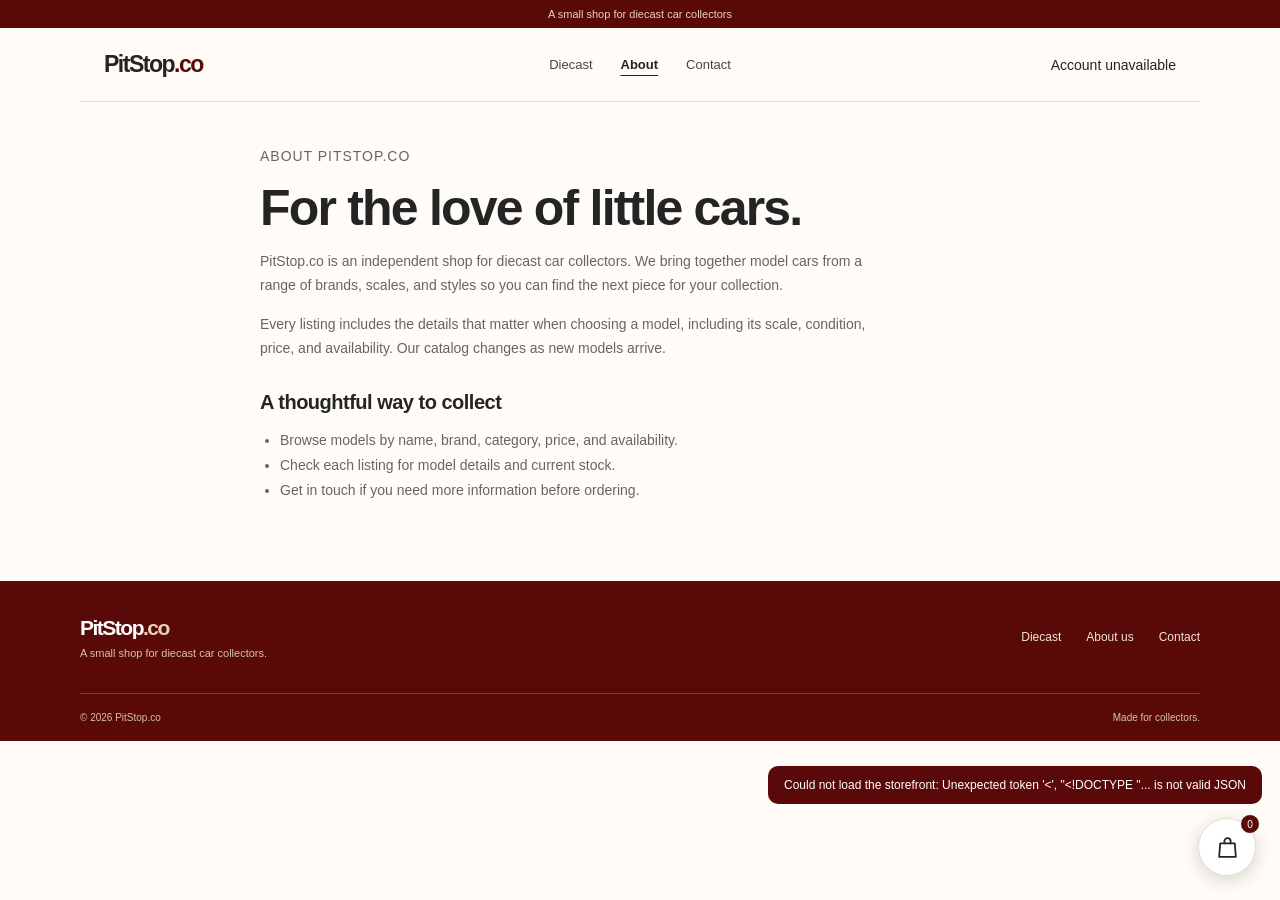
==== commit 04493bc4: "Update theme color to maroon across multiple HTML files and adjust CSS variables for improved stylin" ====
--- a/about.html
+++ b/about.html
@@ -3,7 +3,7 @@
   <head>
     <meta charset="utf-8">
     <meta name="viewport" content="width=device-width, initial-scale=1">
-    <meta name="theme-color" content="#ffffff">
+    <meta name="theme-color" content="#590907">
     <meta name="description" content="Learn about PitStop.co, an independent shop for diecast car collectors.">
     <title>About us | PitStop.co</title>
     <link rel="stylesheet" href="styles/main.css">
--- a/styles/main.css
+++ b/styles/main.css
@@ -1,13 +1,17 @@
 :root {
   --ink: #242424;
-  --muted: #727272;
-  --line: #e5e5e5;
-  --surface: #f5f5f3;
-  --accent: #dd552f;
+  --muted: #6b645b;
+  --line: #e7dccc;
+  --surface: #f5eee4;
+  --maroon: #590907;
+  --maroon-dark: #3d0504;
+  --sand: #e8d2b5;
+  --sage: #a5a79b;
+  --accent: var(--maroon);
   --page-width: 1120px;
   font-family: Arial, Helvetica, sans-serif;
   color: var(--ink);
-  background: #fff;
+  background: #fffcf8;
 }
 
 * { box-sizing: border-box; }
@@ -18,19 +22,19 @@
 button { color: inherit; }
 .sr-only { position: absolute; width: 1px; height: 1px; padding: 0; margin: -1px; overflow: hidden; clip: rect(0, 0, 0, 0); white-space: nowrap; border: 0; }
 
-.intro-screen { position: fixed; z-index: 20; inset: 0; display: grid; place-items: center; background: var(--ink); color: white; animation: intro-exit 1.35s .3s cubic-bezier(.76, 0, .24, 1) forwards; }
+.intro-screen { position: fixed; z-index: 20; inset: 0; display: grid; place-items: center; background: var(--maroon); color: white; animation: intro-exit 1.35s .3s cubic-bezier(.76, 0, .24, 1) forwards; }
 .intro-content { display: flex; align-items: center; flex-direction: column; animation: intro-arrive .65s cubic-bezier(.16, 1, .3, 1) both; }
-.intro-mark { position: relative; width: 100px; height: 2px; margin-bottom: 23px; overflow: hidden; background: #555; }
-.intro-mark::after { position: absolute; top: -3px; left: 0; width: 8px; height: 8px; border-radius: 50%; background: var(--accent); content: ""; animation: intro-drive .65s .12s cubic-bezier(.2, .7, .2, 1) both; }
-.intro-kicker { margin: 0 0 7px; color: #bdbdbd; font-size: 10px; letter-spacing: .2em; }
+.intro-mark { position: relative; width: 100px; height: 2px; margin-bottom: 23px; overflow: hidden; background: rgba(232, 210, 181, .35); }
+.intro-mark::after { position: absolute; top: -3px; left: 0; width: 8px; height: 8px; border-radius: 50%; background: var(--sand); content: ""; animation: intro-drive .65s .12s cubic-bezier(.2, .7, .2, 1) both; }
+.intro-kicker { margin: 0 0 7px; color: #d9c3a6; font-size: 10px; letter-spacing: .2em; }
 .intro-brand { margin: 0; font-size: clamp(38px, 8vw, 58px); font-weight: 800; letter-spacing: -3px; }
-.intro-brand span { color: var(--accent); }
-.intro-tagline { margin: 12px 0 0; color: #bdbdbd; font-size: 12px; letter-spacing: .03em; }
+.intro-brand span { color: var(--sand); }
+.intro-tagline { margin: 12px 0 0; color: #d9c3a6; font-size: 12px; letter-spacing: .03em; }
 @keyframes intro-drive { from { transform: translateX(-10px); opacity: 0; } 20% { opacity: 1; } to { transform: translateX(108px); opacity: 1; } }
 @keyframes intro-arrive { from { transform: translateX(-24px) scale(.96); opacity: 0; } to { transform: translateX(0) scale(1); opacity: 1; } }
 @keyframes intro-exit { 0%, 58% { clip-path: inset(0); visibility: visible; } 100% { clip-path: inset(0 0 0 100%); visibility: hidden; } }
 
-.top-strip { padding: 8px 20px; background: var(--ink); color: white; text-align: center; font-size: 11px; }
+.top-strip { padding: 8px 20px; background: var(--maroon); color: var(--sand); text-align: center; font-size: 11px; }
 .site-header { position: relative; max-width: var(--page-width); height: 74px; margin: auto; padding: 0 24px; display: grid; grid-template-columns: 1fr auto 1fr; align-items: center; border-bottom: 1px solid var(--line); }
 .brand { grid-column: 1; justify-self: start; color: var(--ink); font-size: 23px; font-weight: 800; letter-spacing: -1.5px; text-decoration: none; }
 .brand span { color: var(--accent); }
@@ -60,26 +64,26 @@
 .section-heading p { margin: 0; color: var(--muted); font-size: 12px; }
 .shop-controls { min-height: 64px; display: flex; align-items: center; justify-content: space-between; gap: 15px; }
 .filter-list { display: flex; gap: 5px; }
-.filter-button { padding: 8px 11px; border: 1px solid transparent; border-radius: 3px; background: transparent; color: #555; cursor: pointer; font-size: 12px; }
+.filter-button { padding: 8px 11px; border: 1px solid transparent; border-radius: 10px; background: transparent; color: #555; cursor: pointer; font-size: 12px; }
 .filter-button:hover, .filter-button.is-active { border-color: #ccc; background: var(--surface); color: var(--ink); }
 .search-box { width: 205px; }
-.search-box input { width: 100%; padding: 8px 10px; border: 1px solid #d7d7d7; border-radius: 3px; outline-color: var(--accent); font-size: 12px; }
+.search-box input { width: 100%; padding: 8px 10px; border: 1px solid #d7d7d7; border-radius: 10px; outline-color: var(--accent); font-size: 12px; }
 .product-grid { display: grid; grid-template-columns: repeat(4, minmax(0, 1fr)); gap: 20px; }
 .product-card { min-width: 0; }
-.product-image-wrap { position: relative; aspect-ratio: 1 / 1; overflow: hidden; background: var(--surface); }
+.product-image-wrap { position: relative; aspect-ratio: 1 / 1; overflow: hidden; border-radius: 14px; background: var(--surface); }
 .product-image { width: 100%; height: 100%; display: block; object-fit: cover; }
-.product-placeholder { position: relative; width: 100%; height: 100%; display: grid; place-items: center; overflow: hidden; background: radial-gradient(ellipse at 50% 72%, #fff 0, #f1f0ed 62%, #e8e6e1 100%); color: #777; }
+.product-placeholder { position: relative; width: 100%; height: 100%; display: grid; place-items: center; overflow: hidden; background: radial-gradient(ellipse at 50% 72%, #fffaf3 0, #f3e7d6 62%, var(--sand) 100%); color: var(--muted); }
 .product-placeholder::before { position: absolute; inset: 0; background: repeating-linear-gradient(135deg, transparent 0 28px, rgba(255, 255, 255, .32) 29px 30px); content: ""; }
 .product-placeholder svg { position: relative; width: min(76%, 260px); overflow: visible; filter: drop-shadow(0 10px 8px rgba(36, 36, 36, .12)); transition: transform .25s ease; }
 .product-card:hover .product-placeholder svg { transform: translateY(-4px); }
-.placeholder-road { fill: none; stroke: #d4d1cb; stroke-dasharray: 3 7; stroke-linecap: round; stroke-width: 2; }
+.placeholder-road { fill: none; stroke: var(--sage); stroke-dasharray: 3 7; stroke-linecap: round; stroke-width: 2; }
 .placeholder-car-body { fill: #fff; stroke: var(--accent); stroke-linejoin: round; stroke-width: 3; }
-.placeholder-car-window { fill: #e9edef; stroke: #777; stroke-linejoin: round; stroke-width: 2; }
+.placeholder-car-window { fill: #e4e5df; stroke: #6f7166; stroke-linejoin: round; stroke-width: 2; }
 .placeholder-wheel { fill: var(--ink); }
-.placeholder-hub { fill: #d8d4ce; }
+.placeholder-hub { fill: var(--sand); }
 .product-placeholder span { position: absolute; bottom: 10px; left: 10px; padding: 6px 8px; border: 1px solid rgba(36, 36, 36, .08); border-radius: 2px; background: rgba(255, 255, 255, .8); color: #666; font-size: 10px; letter-spacing: .02em; }
 .quick-add { position: absolute; right: 9px; bottom: 9px; width: 32px; height: 32px; border: 1px solid #ddd; border-radius: 50%; background: white; cursor: pointer; font-size: 20px; line-height: 1; }
-.quick-add:hover { border-color: var(--accent); background: var(--accent); color: white; }
+.quick-add:hover { border-color: var(--maroon); background: var(--maroon); color: white; }
 .product-details { display: flex; align-items: start; justify-content: space-between; gap: 8px; padding-top: 12px; }
 .product-make { margin: 0 0 5px; color: var(--muted); font-size: 11px; }
 .product-details h3, .cart-item h3 { margin: 0; font-size: 14px; font-weight: 600; line-height: 1.4; }
@@ -92,16 +96,17 @@
 .about-contact h2 { margin-bottom: 9px; }
 .about-contact p { max-width: 400px; margin-bottom: 12px; color: var(--muted); font-size: 12px; line-height: 1.65; }
 .contact-link { display: inline-block; padding: 0; border: 0; background: none; color: var(--ink); cursor: pointer; font-size: 12px; font-weight: 600; text-decoration: underline; text-underline-offset: 3px; }
-.site-footer { padding: 0 24px; background: var(--ink); color: #fff; }
+.site-footer { padding: 0 24px; background: var(--maroon); color: #fff; }
+.site-footer .brand span { color: var(--sand); }
 .site-footer-inner { max-width: var(--page-width); margin: auto; }
 .footer-main { min-height: 112px; display: flex; align-items: center; justify-content: space-between; gap: 24px; }
 .site-footer .brand { color: #fff; font-size: 21px; }
-.footer-tagline { margin: 7px 0 0; color: #bdbdbd; font-size: 11px; }
+.footer-tagline { margin: 7px 0 0; color: #d9c3a6; font-size: 11px; }
 .footer-nav { display: flex; gap: 25px; }
-.footer-nav a { color: #e1e1e1; font-size: 12px; text-decoration: none; }
-.footer-nav a:hover { color: #fff; text-decoration: underline; text-decoration-color: var(--accent); text-underline-offset: 5px; }
-.footer-bottom { min-height: 48px; display: flex; align-items: center; justify-content: space-between; gap: 16px; border-top: 1px solid #454545; }
-.site-footer .footer-bottom p { margin: 0; color: #aaa; font-size: 10px; }
+.footer-nav a { color: #f3e6d4; font-size: 12px; text-decoration: none; }
+.footer-nav a:hover { color: #fff; text-decoration: underline; text-decoration-color: var(--sand); text-underline-offset: 5px; }
+.footer-bottom { min-height: 48px; display: flex; align-items: center; justify-content: space-between; gap: 16px; border-top: 1px solid rgba(232, 210, 181, .25); }
+.site-footer .footer-bottom p { margin: 0; color: #d9c3a6; font-size: 10px; }
 
 .cart-overlay { position: fixed; z-index: 5; inset: 0; background: rgba(0, 0, 0, .4); }
 .cart-overlay[hidden], [hidden] { display: none !important; }
@@ -113,7 +118,7 @@
 .cart-close, .remove-item { border: 0; background: none; color: var(--muted); cursor: pointer; font-size: 23px; }
 .cart-items { overflow: auto; }
 .cart-item { position: relative; display: flex; gap: 12px; padding: 15px 18px 15px 0; border-bottom: 1px solid var(--line); }
-.cart-item > img, .cart-placeholder { width: 76px; height: 76px; flex: 0 0 76px; object-fit: cover; background: var(--surface); }
+.cart-item > img, .cart-placeholder { width: 76px; height: 76px; flex: 0 0 76px; border-radius: 10px; object-fit: cover; background: var(--sand); }
 .cart-item-info { flex: 1; }
 .cart-item-info .product-make { margin: 2px 0 4px; }
 .cart-item-info > strong { display: inline-block; margin-top: 7px; font-size: 12px; }
@@ -126,9 +131,9 @@
 .cart-footer { margin-top: auto; padding-top: 16px; border-top: 1px solid var(--line); }
 .cart-subtotal { display: flex; justify-content: space-between; font-size: 13px; }
 .cart-footer > p { margin: 8px 0 14px; color: var(--muted); font-size: 11px; line-height: 1.5; }
-.checkout-link { display: block; padding: 13px; background: var(--ink); color: white; text-align: center; text-decoration: none; font-size: 13px; }
-.checkout-link:hover { background: var(--accent); }
-.toast { position: fixed; z-index: 8; right: 18px; bottom: 96px; padding: 12px 16px; background: var(--ink); color: white; font-size: 12px; opacity: 0; pointer-events: none; transform: translateY(6px); transition: opacity .2s, transform .2s; }
+.checkout-link { display: block; padding: 13px; border-radius: 10px; background: var(--maroon); color: white; text-align: center; text-decoration: none; font-size: 13px; }
+.checkout-link:hover { background: var(--maroon-dark); }
+.toast { position: fixed; z-index: 8; right: 18px; bottom: 96px; padding: 12px 16px; border-radius: 10px; background: var(--maroon); color: white; font-size: 12px; opacity: 0; pointer-events: none; transform: translateY(6px); transition: opacity .2s, transform .2s; }
 .toast.is-visible { opacity: 1; transform: translateY(0); }
 body.cart-open { overflow: hidden; }
 
@@ -177,8 +182,8 @@
 .home-intro { padding: 56px 0 52px; border-bottom: 1px solid var(--line); }
 .home-intro h1 { max-width: 600px; }
 .home-intro > p:not(.eyebrow), .catalog-intro > p:not(.eyebrow) { max-width: 520px; margin: 0 0 20px; color: var(--muted); font-size: 14px; line-height: 1.65; }
-.primary-link { display: inline-flex; gap: 20px; align-items: center; padding: 11px 14px; background: var(--ink); color: #fff; font-size: 12px; text-decoration: none; }
-.primary-link:hover { background: var(--accent); }
+.primary-link { display: inline-flex; gap: 20px; align-items: center; padding: 11px 16px; border-radius: 10px; background: var(--maroon); color: #fff; font-size: 12px; font-weight: 600; text-decoration: none; }
+.primary-link:hover { background: var(--maroon-dark); }
 .home-products { padding: 34px 0 43px; }
 .home-products .section-heading { align-items: end; margin-bottom: 20px; }
 .home-products .section-heading .eyebrow { margin-bottom: 7px; }
@@ -198,7 +203,7 @@
 .content-page > p { max-width: 620px; color: var(--muted); font-size: 14px; line-height: 1.75; }
 .content-page h2 { margin: 30px 0 10px; font-size: 20px; letter-spacing: -.5px; }
 .content-page ul { padding-left: 20px; color: var(--muted); line-height: 1.8; }
-.contact-card { margin-top: 24px; padding: 22px; background: var(--surface); }
+.contact-card { margin-top: 24px; padding: 22px; border-radius: 16px; background: var(--surface); }
 .contact-card p { margin-bottom: 10px; color: var(--muted); line-height: 1.7; }
 .contact-card p:last-child { margin-bottom: 0; }
 .contact-card a { color: var(--ink); text-underline-offset: 3px; }
@@ -207,7 +212,7 @@
 .account-intro { max-width: 600px; margin-bottom: 24px; color: var(--muted); line-height: 1.65; }
 .account-form { max-width: 460px; }
 .account-form > label, .admin-form-grid > label { display: block; margin: 0 0 7px; color: #454545; font-size: 12px; font-weight: 600; }
-.account-form > input, .account-form-grid input, .account-form textarea { width: 100%; min-height: 40px; margin: 0 0 17px; padding: 9px 11px; border: 1px solid #d7d7d7; border-radius: 3px; outline-color: var(--accent); background: #fff; color: var(--ink); font-size: 13px; }
+.account-form > input, .account-form-grid input, .account-form textarea { width: 100%; min-height: 40px; margin: 0 0 17px; padding: 9px 11px; border: 1px solid #d7d7d7; border-radius: 10px; outline-color: var(--accent); background: #fff; color: var(--ink); font-size: 13px; }
 .account-form textarea { resize: vertical; }
 .account-form input[readonly] { background: var(--surface); color: var(--muted); }
 .account-form .field-hint { display: block; margin: -11px 0 17px; color: var(--muted); font-size: 11px; }
@@ -229,7 +234,7 @@
 .admin-checkboxes { margin: 0 0 16px; }
 .admin-checkboxes label { display: flex; align-items: center; gap: 7px; color: #454545; font-size: 12px; }
 .admin-checkboxes input { accent-color: var(--accent); }
-.secondary-button { padding: 9px 12px; border: 1px solid #cfcfcf; border-radius: 3px; background: #fff; cursor: pointer; font-size: 12px; }
+.secondary-button { padding: 9px 12px; border: 1px solid var(--line); border-radius: 10px; background: #fff; cursor: pointer; font-size: 12px; }
 .secondary-button:hover { border-color: var(--accent); color: var(--accent); }
 .admin-products { padding-top: 32px; }
 .admin-product-row { display: flex; align-items: center; justify-content: space-between; gap: 16px; padding: 14px 0; border-bottom: 1px solid var(--line); }
@@ -242,7 +247,7 @@
 .catalog-controls { display: grid; grid-template-columns: minmax(180px, 2fr) repeat(4, minmax(120px, 1fr)) auto; align-items: end; gap: 10px; padding: 18px 0 20px; }
 .catalog-controls label { min-width: 0; }
 .catalog-controls label > span { display: block; margin-bottom: 6px; color: var(--muted); font-size: 10px; }
-.catalog-controls input, .catalog-controls select { width: 100%; height: 36px; padding: 0 9px; border: 1px solid #d7d7d7; border-radius: 3px; outline-color: var(--accent); background: white; color: var(--ink); font-size: 11px; }
+.catalog-controls input, .catalog-controls select { width: 100%; height: 36px; padding: 0 9px; border: 1px solid #d7d7d7; border-radius: 10px; outline-color: var(--accent); background: white; color: var(--ink); font-size: 11px; }
 .clear-filters { height: 36px; padding: 0 6px; border: 0; background: transparent; color: var(--muted); cursor: pointer; font-size: 11px; text-decoration: underline; text-underline-offset: 3px; white-space: nowrap; }
 .clear-filters:hover { color: var(--accent); }
 .catalog-grid { row-gap: 25px; }
@@ -250,7 +255,7 @@
 .brand-listing .eyebrow { margin-bottom: 7px; }
 .brand-listing h2 { margin: 0; font-size: 19px; letter-spacing: -.4px; }
 .brand-listing ul { display: flex; flex-wrap: wrap; gap: 8px; margin: 0; padding: 0; list-style: none; }
-.brand-listing li { padding: 7px 10px; border: 1px solid var(--line); color: #494949; font-size: 11px; white-space: nowrap; }
+.brand-listing li { padding: 7px 12px; border: 1px solid var(--line); border-radius: 999px; background: #fff; color: #4b4640; font-size: 11px; white-space: nowrap; }
 .stock-status { margin: 7px 0 0; font-size: 10px; }
 .stock-status.in-stock { color: #397347; }
 .stock-status.sold-out { color: #9b3e32; }
@@ -310,7 +315,7 @@
 .checkout-link:disabled { cursor: wait; opacity: .65; }
 .checkout-form { display: grid; gap: 11px; }
 .checkout-form label { display: grid; gap: 6px; color: #454545; font-size: 12px; font-weight: 600; }
-.checkout-form input, .checkout-form textarea { width: 100%; min-height: 38px; padding: 8px 10px; border: 1px solid #d7d7d7; border-radius: 3px; outline-color: var(--accent); color: var(--ink); font-size: 13px; font-weight: 400; resize: vertical; }
+.checkout-form input, .checkout-form textarea { width: 100%; min-height: 38px; padding: 8px 10px; border: 1px solid #d7d7d7; border-radius: 10px; outline-color: var(--accent); color: var(--ink); font-size: 13px; font-weight: 400; resize: vertical; }
 .checkout-form .form-message { margin: 0; min-height: 0; }
 .checkout-back { justify-self: center; }
 
@@ -336,12 +341,12 @@
 
 /* Admin dashboard */
 .admin-body {
-  --admin-bg: #f6f6f3;
+  --admin-bg: #f5eee4;
   --card: #fff;
-  --card-line: #ebeae6;
+  --card-line: #e7dccc;
   --card-radius: 16px;
-  --card-shadow: 0 1px 2px rgba(20, 20, 20, .04), 0 10px 30px rgba(20, 20, 20, .05);
-  --field: #fafaf8;
+  --card-shadow: 0 1px 2px rgba(89, 9, 7, .04), 0 10px 30px rgba(89, 9, 7, .06);
+  --field: #fbf7f1;
   background: var(--admin-bg);
 }
 .admin-body .top-strip { display: none; }
@@ -355,13 +360,13 @@
 .admin-body .admin-header h1 { margin: 0 0 8px; font-size: clamp(30px, 4vw, 40px); letter-spacing: -1.4px; }
 .admin-greeting { margin: 0; color: var(--muted); font-size: 14px; }
 .admin-view-shop { flex: none; display: inline-flex; align-items: center; gap: 8px; padding: 10px 16px; border: 1px solid var(--card-line); border-radius: 999px; background: #fff; box-shadow: var(--card-shadow); font-size: 13px; font-weight: 600; text-decoration: none; transition: border-color .15s, color .15s; }
-.admin-view-shop:hover { border-color: var(--accent); color: var(--accent); }
+.admin-view-shop:hover { border-color: var(--maroon); background: var(--maroon); color: #fff; }
 .admin-body #admin-message:empty { display: none; }
 
-.admin-tabs { display: inline-flex; gap: 4px; margin-bottom: 24px; padding: 4px; border-radius: 999px; background: #ebeae6; }
-.admin-tabs button { display: inline-flex; align-items: center; gap: 8px; padding: 9px 20px; border: 0; border-radius: 999px; background: none; color: #5d5d5a; cursor: pointer; font-size: 13px; font-weight: 600; transition: background .15s, color .15s, box-shadow .15s; }
+.admin-tabs { display: inline-flex; gap: 4px; margin-bottom: 24px; padding: 4px; border-radius: 999px; background: #dcddd4; box-shadow: inset 0 0 0 1px rgba(165, 167, 155, .45); }
+.admin-tabs button { display: inline-flex; align-items: center; gap: 8px; padding: 9px 20px; border: 0; border-radius: 999px; background: none; color: #55574d; cursor: pointer; font-size: 13px; font-weight: 600; transition: background .15s, color .15s, box-shadow .15s; }
 .admin-tabs button:hover { color: var(--ink); }
-.admin-tabs button[aria-selected="true"] { background: #fff; color: var(--ink); box-shadow: 0 1px 3px rgba(20, 20, 20, .12); }
+.admin-tabs button[aria-selected="true"] { background: #fff; color: var(--maroon); box-shadow: 0 1px 3px rgba(20, 20, 20, .12); }
 .admin-body button:focus-visible, .admin-body a:focus-visible, .admin-body select:focus-visible { outline: 2px solid var(--accent); outline-offset: 2px; }
 .tab-count { min-width: 20px; height: 20px; padding: 0 6px; display: inline-grid; place-items: center; border-radius: 999px; background: var(--accent); color: #fff; font-size: 11px; font-weight: 700; }
 
@@ -377,25 +382,25 @@
 .stat-tile { min-width: 0; padding: 20px; border: 1px solid var(--card-line); border-radius: var(--card-radius); background: var(--card); box-shadow: var(--card-shadow); }
 .stat-top { display: flex; align-items: center; justify-content: space-between; gap: 10px; margin-bottom: 14px; }
 .stat-top p { margin: 0; color: var(--muted); font-size: 12px; font-weight: 600; }
-.stat-icon { width: 34px; height: 34px; flex: none; display: grid; place-items: center; border-radius: 10px; background: #fbeee9; color: var(--accent); }
+.stat-icon { width: 34px; height: 34px; flex: none; display: grid; place-items: center; border-radius: 10px; background: var(--sand); color: var(--maroon); }
 .stat-icon svg { width: 18px; height: 18px; fill: none; stroke: currentColor; stroke-linecap: round; stroke-linejoin: round; stroke-width: 1.8; }
 .stat-tile strong { display: block; font-size: 30px; font-weight: 700; letter-spacing: -1px; font-variant-numeric: tabular-nums; line-height: 1.1; }
 .stat-tile small { display: block; margin-top: 8px; color: var(--muted); font-size: 12px; line-height: 1.45; }
 
 .order-flow { display: grid; grid-template-columns: repeat(5, minmax(0, 1fr)); gap: 10px; margin: 0; padding: 0; list-style: none; }
 .flow-step { position: relative; }
-.flow-step:not(:last-child):not(:nth-child(4))::after { position: absolute; top: 50%; right: -9px; z-index: 1; width: 8px; height: 8px; border-top: 1.5px solid #c9c8c3; border-right: 1.5px solid #c9c8c3; content: ""; transform: translateY(-50%) rotate(45deg); }
+.flow-step:not(:last-child):not(:nth-child(4))::after { position: absolute; top: 50%; right: -9px; z-index: 1; width: 8px; height: 8px; border-top: 1.5px solid var(--sage); border-right: 1.5px solid var(--sage); content: ""; transform: translateY(-50%) rotate(45deg); }
 .order-flow button { width: 100%; display: grid; gap: 6px; padding: 16px; border: 1px solid var(--card-line); border-radius: 12px; background: var(--field); cursor: pointer; text-align: left; transition: border-color .15s, background .15s, transform .15s; }
 .order-flow button:hover { border-color: #d9d8d3; background: #fff; transform: translateY(-1px); }
 .order-flow strong { font-size: 26px; font-weight: 700; font-variant-numeric: tabular-nums; line-height: 1; }
-.order-flow span { display: flex; align-items: center; gap: 7px; color: #5d5d5a; font-size: 12px; font-weight: 600; }
+.order-flow span { display: flex; align-items: center; gap: 7px; color: #55574d; font-size: 12px; font-weight: 600; }
 .order-flow span::before { width: 8px; height: 8px; border-radius: 50%; background: var(--dot); content: ""; }
 .flow-pending { --dot: #d08a1e; }
 .flow-confirmed { --dot: #3f78b5; }
 .flow-shipped { --dot: #8460b8; }
 .flow-completed { --dot: #3f8a52; }
-.flow-cancelled { --dot: #b4b3ae; }
-.flow-cancelled button { background: #fff; border-style: dashed; }
+.flow-cancelled { --dot: var(--sage); }
+.flow-cancelled button { border-color: var(--sage); background: #fff; border-style: dashed; }
 
 .dashboard-columns { display: grid; grid-template-columns: minmax(0, 1.4fr) minmax(0, 1fr); gap: 18px; align-items: start; }
 .dashboard-stack { display: grid; gap: 18px; }
@@ -418,7 +423,7 @@
 .admin-body .status-confirmed { background: #e9f1fa; color: #2d5c8c; }
 .admin-body .status-shipped { background: #f2edf9; color: #65479a; }
 .admin-body .status-completed { background: #e8f4eb; color: #2e6a3e; }
-.admin-body .status-cancelled { background: #efefec; color: #66665f; }
+.admin-body .status-cancelled { background: #ecede7; color: #55574d; }
 .admin-body .stock-status { font-size: 12px; font-weight: 600; }
 .admin-body .stock-status.low-stock { color: #8a5300; }
 
@@ -443,7 +448,7 @@
 .admin-body .admin-products { padding: 22px; }
 .admin-body .admin-product-row { display: grid; grid-template-columns: 48px minmax(0, 1fr) auto auto; grid-template-areas: "thumb details price stock" "thumb actions actions actions"; align-items: center; gap: 4px 14px; padding: 14px 0; border-bottom: 1px solid var(--card-line); }
 .admin-body .admin-product-row:last-child { border-bottom: 0; }
-.admin-product-thumb { grid-area: thumb; width: 48px; height: 48px; display: grid; place-items: center; overflow: hidden; border-radius: 12px; background: #fbeee9; color: var(--accent); font-size: 13px; font-weight: 700; }
+.admin-product-thumb { grid-area: thumb; width: 48px; height: 48px; display: grid; place-items: center; overflow: hidden; border-radius: 12px; background: var(--sand); color: var(--maroon); font-size: 13px; font-weight: 700; }
 .admin-product-thumb img { width: 100%; height: 100%; object-fit: cover; }
 .admin-product-details { grid-area: details; min-width: 0; }
 .admin-body .admin-product-row h3 { margin: 0 0 3px; overflow: hidden; text-overflow: ellipsis; white-space: nowrap; font-size: 14px; font-weight: 600; }
@@ -459,10 +464,10 @@
 .admin-body .admin-form { max-width: none; padding: 22px; background: var(--card); }
 .admin-body .admin-form h2 { margin-bottom: 16px; }
 .admin-body .admin-form-grid { display: grid; grid-template-columns: repeat(2, minmax(0, 1fr)); gap: 12px; }
-.admin-body .admin-form-grid label { display: grid; gap: 6px; margin: 0; color: #4a4a47; font-size: 12px; font-weight: 600; }
+.admin-body .admin-form-grid label { display: grid; gap: 6px; margin: 0; color: #4b4640; font-size: 12px; font-weight: 600; }
 .admin-body .admin-form-grid .span-2 { grid-column: 1 / -1; }
 .admin-body .admin-form-grid input, .admin-body .admin-form-grid textarea { width: 100%; min-height: 40px; margin: 0; padding: 9px 12px; border: 1px solid var(--card-line); border-radius: 10px; outline: none; background: var(--field); color: var(--ink); font-size: 13px; font-weight: 400; resize: vertical; transition: border-color .15s, box-shadow .15s, background .15s; }
-.admin-body .admin-form-grid input:focus, .admin-body .admin-form-grid textarea:focus { border-color: var(--accent); background: #fff; box-shadow: 0 0 0 3px rgba(221, 85, 47, .14); }
+.admin-body .admin-form-grid input:focus, .admin-body .admin-form-grid textarea:focus { border-color: var(--accent); background: #fff; box-shadow: 0 0 0 3px rgba(89, 9, 7, .12); }
 .admin-body .admin-form-grid input[readonly] { color: var(--muted); cursor: not-allowed; }
 .admin-body .admin-checkboxes { margin: 16px 0 12px; }
 .admin-body .admin-checkboxes label { font-size: 13px; }
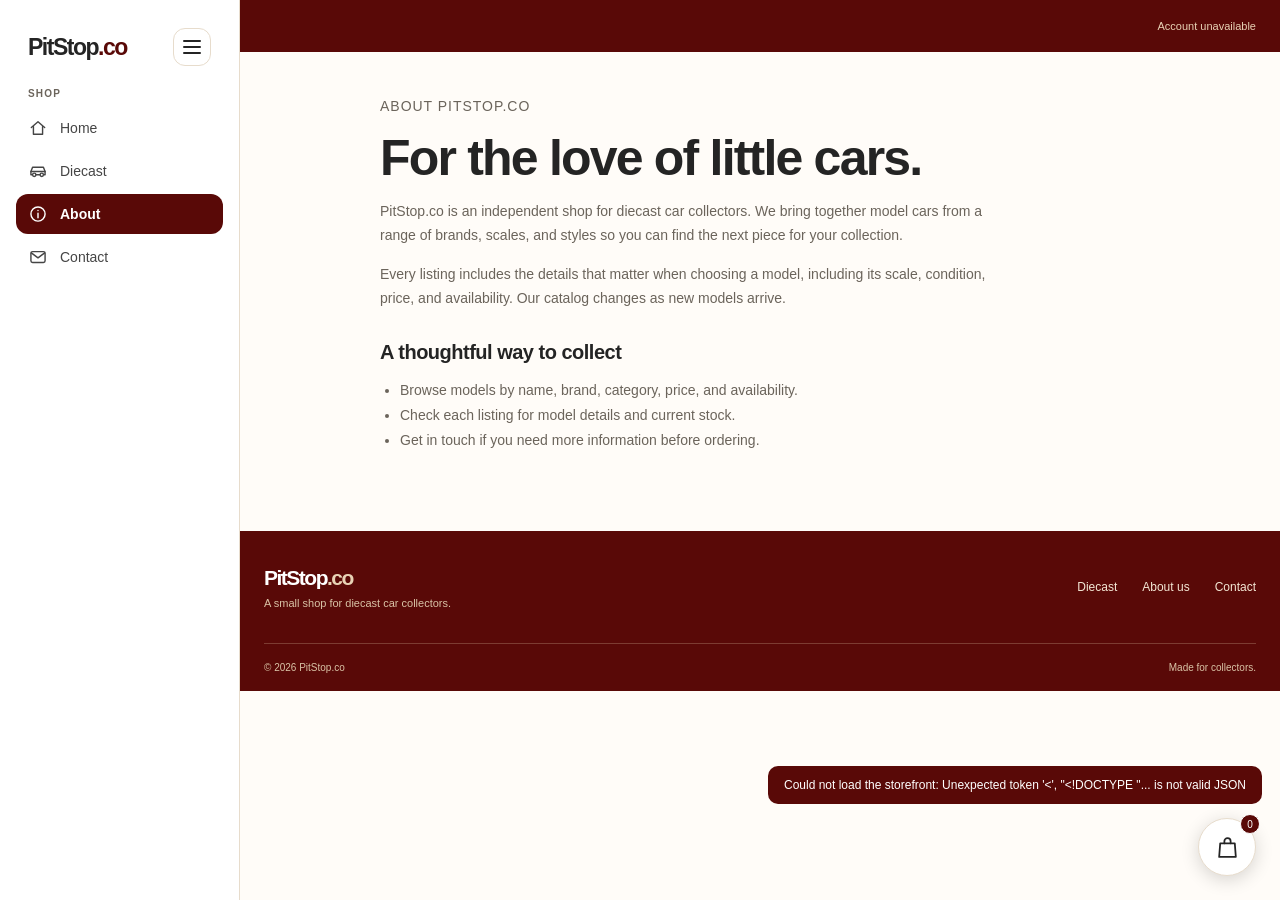
==== commit 03825169: "Refactor code structure for improved readability and maintainability" ====
--- a/about.html
+++ b/about.html
@@ -11,14 +11,18 @@
     <script src="scripts/store.js" defer></script>
   </head>
   <body>
-    <div class="top-strip">A small shop for diecast car collectors</div>
+    <div class="top-strip"><span id="account-slot"></span></div>
     <header class="site-header">
-      <a class="brand" href="index.html" aria-label="PitStop.co home">PitStop<span>.co</span></a>
-      <nav class="main-nav" aria-label="Main navigation">
-        <a href="diecast.html">Diecast</a>
-        <a class="is-current" href="about.html" aria-current="page">About</a>
-        <a href="contact.html">Contact</a>
-        <span id="account-slot"></span>
+      <div class="sidebar-top">
+        <a class="brand" href="index.html" aria-label="PitStop.co home">PitStop<span>.co</span></a>
+        <button class="nav-toggle" type="button" aria-expanded="false" aria-controls="site-nav" aria-label="Open menu"><span></span></button>
+      </div>
+      <nav class="main-nav" id="site-nav" aria-label="Main navigation">
+        <p class="nav-label">Shop</p>
+          <a href="index.html"><svg viewBox="0 0 24 24" aria-hidden="true" focusable="false"><path d="M4 11.5 12 4.5l8 7"></path><path d="M6.5 10v9.5h11V10"></path></svg><span>Home</span></a>
+          <a href="diecast.html"><svg viewBox="0 0 24 24" aria-hidden="true" focusable="false"><path d="M5 16.5H3.5v-4l2-5h13l2 5v4H19"></path><circle cx="7.5" cy="16.5" r="2"></circle><circle cx="16.5" cy="16.5" r="2"></circle><path d="M9.5 16.5h5M3.5 12.5h17"></path></svg><span>Diecast</span></a>
+          <a class="is-current" aria-current="page" href="about.html"><svg viewBox="0 0 24 24" aria-hidden="true" focusable="false"><circle cx="12" cy="12" r="8.5"></circle><path d="M12 11v5.5M12 7.8v.1"></path></svg><span>About</span></a>
+          <a href="contact.html"><svg viewBox="0 0 24 24" aria-hidden="true" focusable="false"><rect x="3.5" y="5.5" width="17" height="13" rx="2"></rect><path d="m4 7 8 6 8-6"></path></svg><span>Contact</span></a>
       </nav>
       <button class="cart-trigger" type="button" aria-label="Open shopping bag">
         <svg viewBox="0 0 24 24" aria-hidden="true" focusable="false"><path d="M5 8h14l1 13H4L5 8Z"></path><path d="M9 8V6a3 3 0 0 1 6 0v2"></path></svg>
--- a/styles/main.css
+++ b/styles/main.css
@@ -34,19 +34,67 @@
 @keyframes intro-arrive { from { transform: translateX(-24px) scale(.96); opacity: 0; } to { transform: translateX(0) scale(1); opacity: 1; } }
 @keyframes intro-exit { 0%, 58% { clip-path: inset(0); visibility: visible; } 100% { clip-path: inset(0 0 0 100%); visibility: hidden; } }
 
-.top-strip { padding: 8px 20px; background: var(--maroon); color: var(--sand); text-align: center; font-size: 11px; }
-.site-header { position: relative; max-width: var(--page-width); height: 74px; margin: auto; padding: 0 24px; display: grid; grid-template-columns: 1fr auto 1fr; align-items: center; border-bottom: 1px solid var(--line); }
-.brand { grid-column: 1; justify-self: start; color: var(--ink); font-size: 23px; font-weight: 800; letter-spacing: -1.5px; text-decoration: none; }
+.top-strip { min-height: 52px; display: flex; align-items: center; justify-content: flex-end; padding: 0 24px; background: var(--maroon); color: var(--sand); font-size: 11px; }
+#account-slot { display: flex; align-items: center; gap: 6px; }
+#account-slot a { display: inline-flex; align-items: center; gap: 7px; padding: 8px 13px; border-radius: 999px; color: var(--sand); font-size: 12px; font-weight: 600; text-decoration: none; transition: background .15s, color .15s; }
+#account-slot a:hover, #account-slot a.is-current { background: rgba(255, 255, 255, .12); color: #fff; }
+#account-slot a.account-cta { background: var(--sand); color: var(--maroon); }
+#account-slot a.account-cta:hover { background: #fff; }
+#account-slot a:focus-visible { outline: 2px solid var(--sand); outline-offset: 2px; }
+#account-slot svg { flex: none; width: 16px; height: 16px; fill: none; stroke: currentColor; stroke-linecap: round; stroke-linejoin: round; stroke-width: 1.8; }
+.brand { color: var(--ink); font-size: 23px; font-weight: 800; letter-spacing: -1.5px; text-decoration: none; }
 .brand span { color: var(--accent); }
-.main-nav { grid-column: 2; justify-self: center; display: flex; gap: 28px; }
-.main-nav a { color: #454545; font-size: 13px; text-decoration: none; }
-.main-nav a:hover, .contact-link:hover { color: var(--accent); }
-#account-slot { position: absolute; top: 50%; right: 24px; display: flex; align-items: center; gap: 20px; white-space: nowrap; transform: translateY(-50%); }
-.main-nav .profile-link { width: 22px; height: 22px; display: inline-grid; place-items: center; }
-.profile-link svg { width: 19px; height: 19px; fill: none; stroke: currentColor; stroke-linecap: round; stroke-linejoin: round; stroke-width: 1.7; }
+
+/* Sidebar navigation: fixed on the left on wide screens, a slide-in menu on narrow ones */
+.site-header { position: fixed; z-index: 4; top: 0; bottom: 0; left: 0; width: 240px; display: flex; flex-direction: column; gap: 22px; padding: 28px 16px; overflow-y: auto; border-right: 1px solid var(--line); background: #fff; }
+body { padding-left: 240px; }
+.sidebar-top { display: flex; align-items: center; justify-content: space-between; padding: 0 12px; }
+.main-nav { display: flex; flex-direction: column; gap: 3px; }
+.nav-label { margin: 16px 12px 6px; color: var(--muted); font-size: 10px; font-weight: 700; letter-spacing: .12em; text-transform: uppercase; }
+.nav-label:first-child { margin-top: 0; }
+.main-nav a { display: flex; align-items: center; gap: 12px; padding: 10px 12px; border-radius: 12px; color: #454545; font-size: 14px; text-decoration: none; transition: background .15s, color .15s; }
+.main-nav a:hover { background: var(--surface); color: var(--accent); }
+.main-nav a.is-current { background: var(--maroon); color: #fff; font-weight: 700; }
+.main-nav svg { flex: none; width: 20px; height: 20px; fill: none; stroke: currentColor; stroke-linecap: round; stroke-linejoin: round; stroke-width: 1.7; }
+.nav-toggle { position: relative; width: 42px; height: 42px; display: grid; place-items: center; border: 1px solid var(--line); border-radius: 12px; background: #fff; cursor: pointer; }
+.nav-toggle span, .nav-toggle span::before, .nav-toggle span::after { position: absolute; width: 18px; height: 2px; border-radius: 2px; background: var(--ink); content: ""; transition: transform .2s, background .2s; }
+.nav-toggle span::before, .nav-toggle span::after { top: 0; left: 0; }
+.nav-toggle span::before { transform: translateY(-6px); }
+.nav-toggle span::after { transform: translateY(6px); }
+.nav-toggle { flex: none; width: 38px; height: 38px; }
+.nav-toggle:hover { background: var(--surface); }
+.nav-backdrop { display: none; }
+@media (min-width: 901px) {
+  .sidebar-ready, .sidebar-ready .site-header { transition: width .2s ease, padding .2s ease; }
+  .sidebar-collapsed { padding-left: 76px; }
+  .sidebar-collapsed .site-header { width: 76px; padding-right: 12px; padding-left: 12px; }
+  .sidebar-collapsed .sidebar-top { justify-content: center; padding: 0; }
+  .sidebar-collapsed .brand, .sidebar-collapsed .nav-label, .sidebar-collapsed .main-nav a span { display: none; }
+  .sidebar-collapsed .main-nav a { justify-content: center; padding: 12px; }
+}
+@media (max-width: 900px) {
+  .nav-toggle { width: 42px; height: 42px; }
+  body { padding-left: 0; }
+  .site-header { position: sticky; bottom: auto; width: auto; display: block; padding: 0; overflow: visible; border-right: 0; border-bottom: 1px solid var(--line); }
+  .sidebar-top { height: 60px; padding: 0 17px; }
+  .brand { font-size: 20px; }
+  .nav-open .nav-toggle span { background: transparent; }
+  .nav-open .nav-toggle span::before { background: var(--ink); transform: rotate(45deg); }
+  .nav-open .nav-toggle span::after { background: var(--ink); transform: rotate(-45deg); }
+  .main-nav { position: fixed; z-index: 2; top: 0; bottom: 0; left: 0; width: min(280px, 82vw); padding: 24px 16px; overflow-y: auto; background: #fff; box-shadow: 8px 0 30px rgba(0, 0, 0, .15); transform: translateX(-105%); transition: transform .25s ease; visibility: hidden; }
+  .nav-open .main-nav { transform: none; visibility: visible; }
+  .nav-backdrop { position: fixed; z-index: 1; inset: 0; display: block; background: rgba(0, 0, 0, .4); opacity: 0; pointer-events: none; transition: opacity .25s; }
+  .nav-open .nav-backdrop { opacity: 1; pointer-events: auto; }
+  .nav-open { overflow: hidden; }
+  .nav-open .cart-trigger { visibility: hidden; }
+}
+@media (prefers-reduced-motion: reduce) {
+  .sidebar-ready, .sidebar-ready .site-header, .main-nav, .nav-backdrop, .nav-toggle span, .nav-toggle span::before, .nav-toggle span::after { transition: none; }
+}
+.contact-link:hover { color: var(--accent); }
 .cart-trigger { position: fixed; z-index: 4; right: 24px; bottom: 24px; width: 58px; height: 58px; display: grid; place-items: center; border: 1px solid var(--line); border-radius: 50%; background: #fff; box-shadow: 0 4px 18px rgba(0, 0, 0, .16); cursor: grab; touch-action: none; }
 .cart-trigger:active { cursor: grabbing; }
-.cart-trigger:focus-visible, .profile-link:focus-visible { outline: 2px solid var(--accent); outline-offset: 3px; }
+.cart-trigger:focus-visible, .main-nav a:focus-visible, .nav-toggle:focus-visible { outline: 2px solid var(--accent); outline-offset: 3px; }
 .cart-trigger > svg { width: 25px; height: 25px; fill: none; stroke: currentColor; stroke-linecap: round; stroke-linejoin: round; stroke-width: 1.7; pointer-events: none; }
 .cart-count { min-width: 22px; height: 22px; display: grid; place-items: center; border: 1px solid var(--line); border-radius: 50%; font-size: 11px; }
 .cart-trigger .cart-count { position: absolute; top: -5px; right: -5px; min-width: 20px; height: 20px; padding: 0 4px; border-color: #fff; background: var(--accent); color: #fff; font-size: 10px; }
@@ -141,12 +189,11 @@
   .product-grid { grid-template-columns: repeat(2, minmax(0, 1fr)); gap: 24px 14px; }
 }
 @media (max-width: 520px) {
-  .top-strip { font-size: 10px; }
-  .site-header { height: 64px; padding: 0 17px; }
+  .top-strip { min-height: 46px; padding: 0 12px; }
+  #account-slot { gap: 2px; }
+  #account-slot a { padding: 7px 10px; }
+  #account-slot .account-icon-link span { display: none; }
   .brand { font-size: 20px; }
-  .main-nav { gap: 13px; }
-  .main-nav { flex-wrap: wrap; justify-content: flex-end; gap: 8px 13px; }
-  .main-nav a { font-size: 11px; }
   main { padding: 0 17px; }
   .intro { padding: 38px 0 31px; }
   h1 { font-size: 37px; letter-spacing: -1.3px; }
@@ -170,15 +217,11 @@
   .footer-bottom { min-height: 44px; }
 }
 @media (max-width: 360px) {
-  .site-header { padding: 0 10px; }
   .brand { font-size: 18px; }
-  .main-nav { gap: 6px; }
-  .main-nav a { font-size: 9px; }
   .cart-trigger { right: 17px; bottom: 17px; width: 54px; height: 54px; }
   main { padding: 0 12px; }
 }
 
-.main-nav a.is-current { color: var(--ink); font-weight: 700; text-decoration: underline; text-decoration-color: var(--accent); text-underline-offset: 6px; }
 .home-intro { padding: 56px 0 52px; border-bottom: 1px solid var(--line); }
 .home-intro h1 { max-width: 600px; }
 .home-intro > p:not(.eyebrow), .catalog-intro > p:not(.eyebrow) { max-width: 520px; margin: 0 0 20px; color: var(--muted); font-size: 14px; line-height: 1.65; }
@@ -263,9 +306,6 @@
 .quick-add:disabled:hover { border-color: #ddd; background: white; color: #aaa; }
 
 @media (max-width: 760px) {
-  .site-header { height: auto; min-height: 64px; display: flex; flex-wrap: wrap; justify-content: space-between; gap: 10px 14px; padding-top: 12px; padding-bottom: 12px; }
-  .main-nav { min-width: 0; flex-wrap: wrap; justify-content: flex-end; gap: 8px 12px; }
-  #account-slot { position: static; display: contents; }
   .home-about { grid-template-columns: 1fr 1fr; }
   .home-about > .section-link { grid-column: 1 / -1; }
   .brand-listing { grid-template-columns: 1fr; gap: 14px; }
@@ -276,8 +316,6 @@
   .clear-filters { justify-self: start; }
 }
 @media (max-width: 520px) {
-  .site-header { padding-right: 17px; padding-left: 17px; }
-  .main-nav { gap: 8px 10px; }
   main { padding-right: 17px; padding-left: 17px; }
   .home-intro { padding: 39px 0 36px; }
   .home-products { padding: 27px 0 32px; }
@@ -298,9 +336,6 @@
   .clear-filters { font-size: 10px; }
 }
 @media (max-width: 360px) {
-  .site-header { gap: 8px; padding: 12px; }
-  .main-nav { gap: 7px; }
-  .main-nav a { font-size: 10px; }
   .product-grid { grid-template-columns: minmax(0, 1fr); }
   main { padding-right: 12px; padding-left: 12px; }
 }
@@ -349,9 +384,6 @@
   --field: #fbf7f1;
   background: var(--admin-bg);
 }
-.admin-body .top-strip { display: none; }
-.admin-body .site-header { max-width: none; padding: 0 max(24px, calc((100% - 1080px) / 2)); border-bottom-color: var(--card-line); background: #fff; }
-.admin-body .site-header #account-slot { right: max(24px, calc((100% - 1080px) / 2)); }
 .admin-body main { max-width: 1128px; }
 .admin-body .admin-page { max-width: none; padding: 40px 0 72px; }
 
@@ -483,7 +515,6 @@
   .dashboard-columns { grid-template-columns: 1fr; }
 }
 @media (max-width: 760px) {
-  .admin-body .site-header { padding-right: 17px; padding-left: 17px; }
   .order-flow { grid-template-columns: repeat(2, minmax(0, 1fr)); }
   .flow-step::after { display: none; }
   .flow-cancelled { grid-column: 1 / -1; }
@@ -504,3 +535,185 @@
 @media (max-width: 380px) {
   .stat-grid { grid-template-columns: 1fr; }
 }
+
+/* Storefront: cards, badges, saved models */
+.product-card { position: relative; display: flex; flex-direction: column; padding: 10px 10px 14px; border: 1px solid var(--line); border-radius: 20px; background: #fff; transition: transform .25s ease, box-shadow .25s ease, border-color .25s ease; }
+.product-card:hover { border-color: var(--sand); box-shadow: 0 14px 34px rgba(89, 9, 7, .12); transform: translateY(-4px); }
+.product-card .product-details, .product-card .product-description, .product-card .stock-status { padding-right: 4px; padding-left: 4px; }
+.product-image { transition: transform .45s ease; }
+.product-card:hover .product-image { transform: scale(1.05); }
+.product-link { color: inherit; text-decoration: none; }
+.product-link::after { position: absolute; inset: 0; z-index: 1; border-radius: 20px; content: ""; }
+.product-link:hover { color: var(--maroon); }
+.product-link:focus-visible { outline: none; }
+.product-card:has(.product-link:focus-visible) { outline: 2px solid var(--maroon); outline-offset: 3px; }
+.product-card.is-sold-out .product-image, .product-card.is-sold-out .product-placeholder svg { filter: grayscale(.8); opacity: .7; }
+.quick-add { z-index: 2; transition: transform .2s ease, background .2s, color .2s, border-color .2s; }
+.quick-add:not(:disabled):hover { transform: scale(1.12); }
+.product-badges { position: absolute; top: 10px; left: 10px; z-index: 2; display: flex; flex-wrap: wrap; gap: 5px; pointer-events: none; }
+.badge { padding: 4px 9px; border-radius: 999px; font-size: 10px; font-weight: 700; letter-spacing: .02em; white-space: nowrap; }
+.badge-new { background: var(--sand); color: var(--maroon); }
+.badge-best { background: var(--sage); color: #1f201b; }
+.badge-low { background: var(--maroon); color: #fff; }
+.badge-sold-out { background: var(--ink); color: #fff; }
+.wish-button { width: 40px; height: 40px; flex: none; display: inline-grid; place-items: center; padding: 0; border: 1px solid var(--line); border-radius: 50%; background: #fff; color: var(--maroon); cursor: pointer; transition: transform .2s ease, border-color .2s; }
+.wish-button:hover { border-color: var(--maroon); transform: scale(1.08); }
+.wish-button svg { width: 18px; height: 18px; fill: none; stroke: currentColor; stroke-linejoin: round; stroke-width: 1.8; transition: fill .2s; }
+.wish-button[aria-pressed="true"] svg { fill: currentColor; }
+.wish-button:focus-visible, .saved-toggle:focus-visible, .category-tile:focus-visible, .hero a:focus-visible { outline: 2px solid var(--maroon); outline-offset: 3px; }
+.product-image-wrap > .wish-button { position: absolute; top: 9px; right: 9px; z-index: 2; width: 34px; height: 34px; border-color: transparent; box-shadow: 0 2px 8px rgba(0, 0, 0, .1); }
+.wish-button.is-popping { animation: heart-pop .4s ease; }
+@keyframes heart-pop { 0% { transform: scale(1); } 40% { transform: scale(1.35); } 100% { transform: scale(1); } }
+
+.product-grid .product-card { animation: card-in .5s ease backwards; }
+.product-grid .product-card:nth-child(2) { animation-delay: .06s; }
+.product-grid .product-card:nth-child(3) { animation-delay: .12s; }
+.product-grid .product-card:nth-child(4) { animation-delay: .18s; }
+.product-grid .product-card:nth-child(n + 5) { animation-delay: .24s; }
+@keyframes card-in { from { opacity: 0; transform: translateY(14px); } to { opacity: 1; transform: none; } }
+
+.reveal-ready [data-reveal] { opacity: 0; transform: translateY(26px); transition: opacity .7s ease, transform .7s ease; }
+.reveal-ready [data-reveal].is-revealed { opacity: 1; transform: none; }
+
+.fly-car { position: fixed; top: 0; left: 0; z-index: 30; width: 56px; height: 32px; pointer-events: none; filter: drop-shadow(0 6px 8px rgba(89, 9, 7, .25)); }
+.fly-car svg { width: 100%; height: 100%; overflow: visible; }
+.cart-trigger.is-bumping { animation: bag-bump .5s cubic-bezier(.3, 1.6, .5, 1); }
+.cart-trigger.is-bumping .cart-count { animation: count-pop .5s ease; }
+@keyframes bag-bump { 0% { transform: scale(1); } 35% { transform: scale(1.2) rotate(-8deg); } 70% { transform: scale(.95) rotate(4deg); } 100% { transform: none; } }
+@keyframes count-pop { 0%, 100% { transform: scale(1); } 50% { transform: scale(1.5); } }
+.cart-placeholder { display: grid; place-items: center; }
+.cart-placeholder svg { width: 86%; overflow: visible; }
+.cart-item h3 a { color: inherit; text-decoration: none; }
+.cart-item h3 a:hover { color: var(--maroon); }
+
+/* Home: hero */
+.hero { position: relative; display: grid; grid-template-columns: minmax(0, 1.05fr) minmax(0, 1fr); align-items: center; gap: 24px; margin-top: 26px; padding: clamp(32px, 5vw, 60px); min-height: 480px; overflow: hidden; border-radius: 30px; background: #1f0000; color: #fff; }
+.hero::after { position: absolute; right: 0; bottom: 0; left: 0; height: 10px; background: repeating-linear-gradient(90deg, var(--sand) 0 18px, transparent 18px 36px); content: ""; opacity: .35; }
+.hero-eyebrow { margin: 0 0 14px; color: var(--sand); font-size: 11px; font-weight: 700; letter-spacing: .16em; }
+.hero h1 { max-width: 520px; margin-bottom: 16px; color: #fff; font-size: clamp(38px, 5.4vw, 62px); line-height: 1.02; letter-spacing: -2px; }
+.hero-copy > p:not(.hero-eyebrow) { max-width: 460px; margin: 0 0 26px; color: #ecdcc6; font-size: 15px; line-height: 1.65; }
+.hero-actions { display: flex; flex-wrap: wrap; gap: 12px; }
+.hero-primary, .hero-secondary { display: inline-flex; align-items: center; gap: 10px; min-height: 48px; padding: 0 22px; border-radius: 999px; font-size: 14px; font-weight: 700; text-decoration: none; transition: transform .2s ease, background .2s, color .2s; }
+.hero-primary { background: var(--sand); color: var(--maroon); }
+.hero-primary:hover { background: #fff; transform: translateY(-2px); }
+.hero-primary span { transition: transform .2s ease; }
+.hero-primary:hover span { transform: translateX(4px); }
+.hero-secondary { border: 1.5px solid rgba(232, 210, 181, .6); color: var(--sand); }
+.hero-secondary:hover { border-color: var(--sand); background: rgba(232, 210, 181, .12); transform: translateY(-2px); }
+.hero-stats { display: flex; flex-wrap: wrap; gap: 28px; margin: 34px 0 0; padding: 22px 0 0; border-top: 1px solid rgba(232, 210, 181, .25); list-style: none; }
+.hero-stats li { display: grid; gap: 2px; }
+.hero-stats strong { color: #fff; font-size: 28px; letter-spacing: -1px; }
+.hero-stats span { color: #d9c3a6; font-size: 12px; }
+.hero-art { position: absolute; top: 0; right: 0; bottom: 0; width: 64%; background: url("../images/hero-p1.jpg") 50% 60% / auto 240% no-repeat; }
+.hero-art::before { position: absolute; inset: 0; background: linear-gradient(90deg, #1f0000 0, rgba(31, 0, 0, 0) 38%), linear-gradient(180deg, #1f0000 0, #1f0000 6%, rgba(31, 0, 0, 0) 36%, rgba(31, 0, 0, 0) 76%, #1f0000 100%); content: ""; }
+.hero-copy { position: relative; z-index: 1; }
+
+/* Home: categories, featured, brands */
+.shop-by { padding: 44px 0 10px; }
+.shop-by .section-heading, .featured-section .section-heading { align-items: end; margin-bottom: 20px; }
+.shop-by .section-heading h2, .featured-section .section-heading h2 { font-size: 22px; }
+.shop-by .eyebrow, .featured-section .eyebrow { margin-bottom: 7px; }
+.category-tiles { display: grid; grid-template-columns: repeat(auto-fit, minmax(220px, 1fr)); gap: 16px; }
+.category-tile { position: relative; min-height: 178px; display: flex; flex-direction: column; justify-content: flex-start; padding: 22px; overflow: hidden; border-radius: 22px; color: var(--ink); text-decoration: none; transition: transform .25s ease, box-shadow .25s ease; }
+.category-tile:hover { box-shadow: 0 16px 34px rgba(89, 9, 7, .16); transform: translateY(-4px); }
+.category-tile svg { position: absolute; right: -14px; bottom: -6px; width: 190px; overflow: visible; transition: transform .45s cubic-bezier(.2, .8, .2, 1); }
+.category-tile:hover svg { transform: translateX(14px); }
+.category-name { position: relative; font-size: 24px; font-weight: 800; letter-spacing: -.6px; }
+.category-count { position: relative; margin-top: 6px; font-size: 12px; font-weight: 600; opacity: .75; }
+.tile-0 { background: var(--sand); }
+.tile-1 { background: #dfe0d8; }
+.tile-2 { background: var(--maroon); color: #fff; }
+.tile-2 .placeholder-car-body { fill: #fffaf3; stroke: var(--sand); }
+.tile-2 .placeholder-road { stroke: rgba(232, 210, 181, .5); }
+
+.featured-section { padding: 34px 0 30px; border-top: 1px solid var(--line); }
+.featured-card { display: grid; grid-template-columns: minmax(0, 1fr) minmax(0, 1fr); overflow: hidden; border: 1px solid var(--line); border-radius: 26px; background: #fff; box-shadow: 0 18px 44px rgba(89, 9, 7, .08); }
+.featured-media { position: relative; min-height: 320px; background: var(--surface); }
+.featured-media .product-image, .featured-media .product-placeholder { position: absolute; inset: 0; }
+.featured-media .product-badges { top: 18px; left: 18px; }
+.featured-info { display: flex; flex-direction: column; justify-content: center; padding: clamp(24px, 4vw, 48px); }
+.featured-info h3 { margin: 0 0 12px; font-size: clamp(26px, 3vw, 36px); letter-spacing: -1px; line-height: 1.1; }
+.featured-description { margin: 0 0 18px; color: var(--muted); line-height: 1.65; }
+.featured-price { margin: 0 0 22px; color: var(--maroon); font-size: 28px; font-weight: 800; letter-spacing: -.5px; }
+.featured-actions { display: flex; flex-wrap: wrap; align-items: center; gap: 10px; }
+.featured-actions .primary-link, .featured-actions .secondary-button { min-height: 46px; display: inline-flex; align-items: center; padding: 0 20px; border: 0; cursor: pointer; font-size: 13px; font-weight: 700; text-decoration: none; }
+.featured-actions .secondary-button { border: 1px solid var(--line); color: var(--ink); }
+.featured-actions .wish-button { width: 46px; height: 46px; }
+.primary-link:disabled { cursor: not-allowed; opacity: .5; }
+
+.brand-listing li { padding: 0; border: 0; background: none; }
+.brand-listing li a { display: inline-flex; align-items: center; gap: 7px; padding: 8px 14px; border: 1px solid var(--line); border-radius: 999px; background: #fff; color: #4b4640; font-size: 12px; text-decoration: none; transition: background .2s, color .2s, border-color .2s, transform .2s; }
+.brand-listing li a span { min-width: 18px; padding: 1px 6px; border-radius: 999px; background: var(--surface); color: var(--maroon); font-size: 10px; font-weight: 700; text-align: center; }
+.brand-listing li a:hover { border-color: var(--maroon); background: var(--maroon); color: #fff; transform: translateY(-2px); }
+.brand-listing li a:hover span { background: rgba(255, 255, 255, .2); color: #fff; }
+
+/* Catalog tools */
+.catalog-title { flex-wrap: wrap; }
+.catalog-tools { display: flex; flex-wrap: wrap; align-items: center; justify-content: flex-end; gap: 10px 14px; }
+.saved-toggle { display: inline-flex; align-items: center; gap: 7px; min-height: 36px; padding: 0 14px; border: 1px solid var(--line); border-radius: 999px; background: #fff; color: var(--ink); cursor: pointer; font-size: 12px; font-weight: 600; transition: background .2s, color .2s, border-color .2s; }
+.saved-toggle svg { width: 15px; height: 15px; fill: none; stroke: var(--maroon); stroke-width: 1.8; }
+.saved-toggle:hover { border-color: var(--maroon); }
+.saved-toggle[aria-pressed="true"] { border-color: var(--maroon); background: var(--maroon); color: #fff; }
+.saved-toggle[aria-pressed="true"] svg { fill: #fff; stroke: #fff; }
+.sort-control { display: inline-flex; align-items: center; gap: 8px; color: var(--muted); font-size: 12px; }
+.sort-control select { height: 36px; padding: 0 12px; border: 1px solid var(--line); border-radius: 999px; outline-color: var(--maroon); background: #fff; color: var(--ink); cursor: pointer; font-size: 12px; font-weight: 600; }
+
+/* Product page */
+.breadcrumb { display: flex; flex-wrap: wrap; gap: 8px; padding: 26px 0 18px; color: var(--muted); font-size: 12px; }
+.breadcrumb a { color: var(--muted); text-decoration: none; }
+.breadcrumb a:hover { color: var(--maroon); }
+.breadcrumb [aria-current] { color: var(--ink); font-weight: 600; }
+.product-page { display: grid; grid-template-columns: minmax(0, 1.05fr) minmax(0, 1fr); gap: clamp(24px, 5vw, 56px); padding-bottom: 44px; }
+.detail-media { position: relative; aspect-ratio: 1; overflow: hidden; border-radius: 28px; background: var(--surface); }
+.detail-media .product-image, .detail-media .product-placeholder { position: absolute; inset: 0; }
+.detail-media .product-badges { top: 18px; left: 18px; }
+.detail-media .badge { padding: 6px 12px; font-size: 12px; }
+.detail-info { align-self: center; }
+.detail-info h1 { margin: 6px 0 12px; font-size: clamp(30px, 4vw, 44px); }
+.detail-price { margin: 0 0 8px; color: var(--maroon); font-size: 30px; font-weight: 800; letter-spacing: -.6px; }
+.detail-info .stock-status { margin: 0 0 18px; font-size: 13px; font-weight: 600; }
+.detail-description { margin: 0 0 20px; color: var(--muted); font-size: 15px; line-height: 1.7; }
+.detail-specs { display: grid; grid-template-columns: repeat(2, minmax(0, 1fr)); gap: 10px; margin: 0 0 26px; }
+.detail-specs div { padding: 12px 14px; border-radius: 14px; background: var(--surface); }
+.detail-specs dt { color: var(--muted); font-size: 11px; }
+.detail-specs dd { margin: 3px 0 0; font-size: 14px; font-weight: 700; }
+.detail-buy { display: flex; flex-wrap: wrap; align-items: center; gap: 12px; }
+.qty-picker { display: inline-flex; align-items: center; height: 50px; border: 1px solid var(--line); border-radius: 999px; background: #fff; }
+.qty-picker button { width: 46px; height: 100%; border: 0; border-radius: 999px; background: none; color: var(--maroon); cursor: pointer; font-size: 20px; }
+.qty-picker button:hover:not(:disabled) { background: var(--surface); }
+.qty-picker button:disabled { color: #c8beb2; cursor: not-allowed; }
+.qty-picker output { min-width: 28px; font-size: 15px; font-weight: 700; text-align: center; }
+.detail-add { flex: 1; min-width: 180px; min-height: 50px; justify-content: center; border: 0; cursor: pointer; font-size: 14px; }
+.wish-button.wish-large { width: 50px; height: 50px; }
+.wish-button.wish-large svg { width: 22px; height: 22px; }
+.detail-missing { grid-column: 1 / -1; padding: 60px 0; text-align: center; }
+.detail-missing h1 { margin: 0 auto 12px; }
+.detail-missing p { color: var(--muted); }
+.related-section { border-top: 1px solid var(--line); }
+
+@media (max-width: 860px) {
+  .hero { grid-template-columns: 1fr; }
+  .hero { min-height: 0; padding-top: 0; }
+  .hero-art { position: relative; width: auto; height: 230px; margin: 0 calc(-1 * clamp(32px, 5vw, 60px)); order: -1; background-size: auto 270%; }
+  .hero-art::before { background: linear-gradient(180deg, #1f0000 0, rgba(31, 0, 0, 0) 22%, rgba(31, 0, 0, 0) 70%, #1f0000 100%); }
+  .product-page { grid-template-columns: 1fr; }
+}
+@media (max-width: 760px) {
+  .featured-card { grid-template-columns: 1fr; }
+  .featured-media { min-height: 240px; }
+  .catalog-tools { justify-content: flex-start; width: 100%; }
+}
+@media (max-width: 520px) {
+  .hero { margin-top: 16px; padding: 0 22px 34px; border-radius: 24px; }
+  .hero-stats { gap: 20px; }
+  .hero-stats strong { font-size: 22px; }
+  .hero-primary, .hero-secondary { width: 100%; justify-content: center; }
+  .category-tile { min-height: 140px; }
+  .category-tile svg { width: 150px; }
+  .product-card { padding: 7px 7px 11px; border-radius: 16px; }
+  .detail-specs { grid-template-columns: 1fr 1fr; }
+}
+@media (prefers-reduced-motion: reduce) {
+  .product-grid .product-card { animation: none !important; }
+  .product-card:hover, .category-tile:hover, .hero-primary:hover, .hero-secondary:hover { transform: none; }
+}
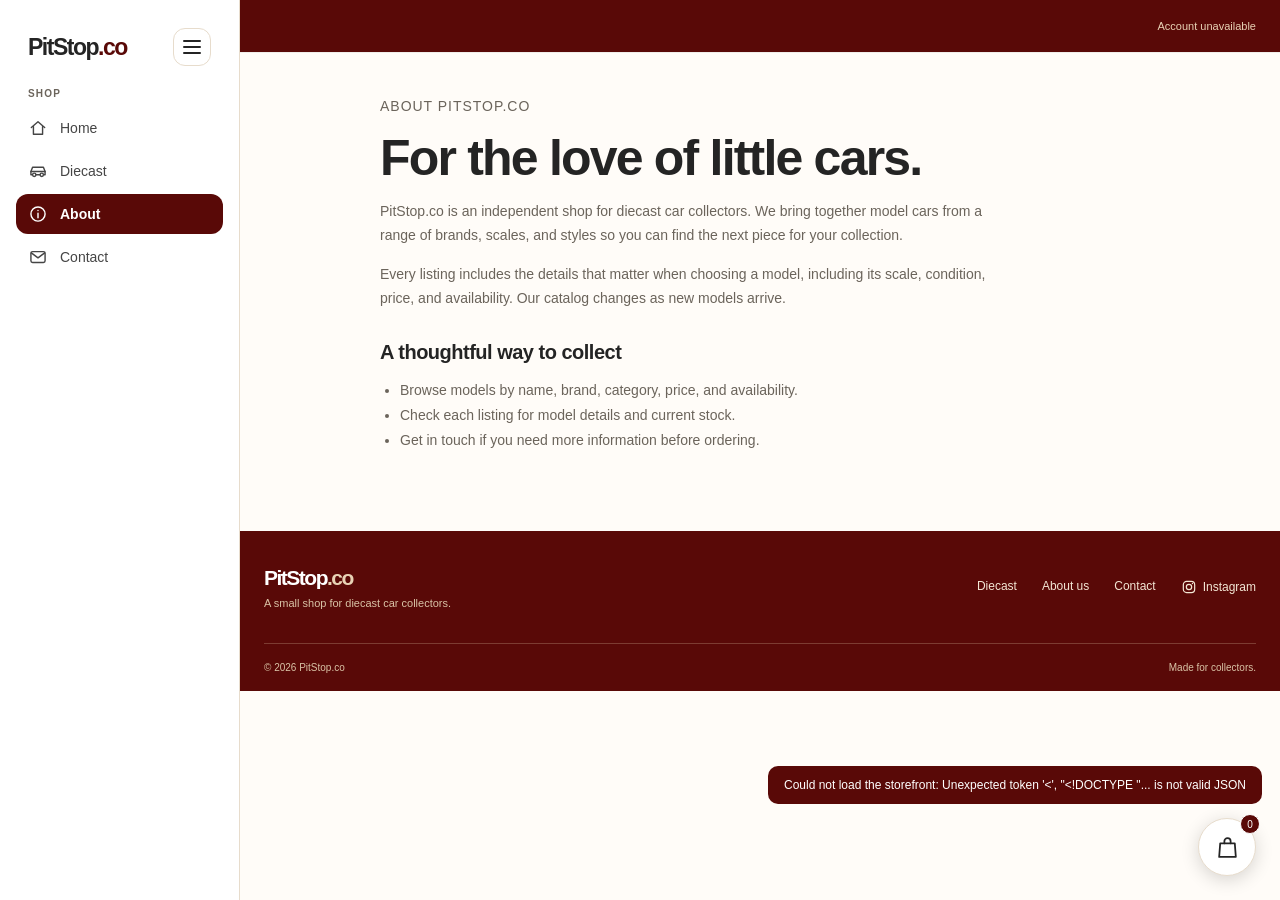
==== commit 0ba54066: "feat: add Instagram links and styles across multiple pages" ====
--- a/about.html
+++ b/about.html
@@ -56,6 +56,7 @@
             <a href="diecast.html">Diecast</a>
             <a href="about.html">About us</a>
             <a href="contact.html">Contact</a>
+            <a class="footer-instagram" href="https://www.instagram.com/pitstop.co.my/" target="_blank" rel="noopener noreferrer"><svg viewBox="0 0 24 24" aria-hidden="true" focusable="false"><rect x="3.5" y="3.5" width="17" height="17" rx="5"></rect><circle cx="12" cy="12" r="4"></circle><circle cx="17.2" cy="6.8" r="1"></circle></svg>Instagram</a>
           </nav>
         </div>
         <div class="footer-bottom">
--- a/styles/main.css
+++ b/styles/main.css
@@ -264,9 +264,6 @@
 .form-message { min-height: 18px; margin: 0 0 12px; color: #9b3e32; font-size: 12px; line-height: 1.5; }
 .account-switch { margin-top: 18px; color: var(--muted); font-size: 12px; }
 .account-switch a, #admin-shortcut a { color: var(--ink); text-underline-offset: 3px; }
-.profile-role { color: var(--muted); font-size: 12px; }
-.profile-actions { max-width: 460px; margin-top: 24px; padding-top: 20px; border-top: 1px solid var(--line); }
-.profile-actions .form-message { margin-top: 10px; }
 .admin-page { max-width: 900px; }
 .admin-form { max-width: none; padding: 22px; background: var(--surface); }
 .admin-form h2, .admin-products h2 { margin: 0 0 17px; font-size: 19px; }
@@ -371,8 +368,6 @@
 .order-customer { display: grid; grid-template-columns: 80px 1fr; gap: 5px 12px; margin: 0 0 14px; padding: 12px; background: var(--surface); font-size: 12px; }
 .order-customer dt { color: var(--muted); }
 .order-customer dd { margin: 0; white-space: pre-line; overflow-wrap: anywhere; }
-.my-orders { max-width: 460px; margin-top: 28px; }
-.my-orders h2 { margin: 0 0 4px; font-size: 19px; }
 
 /* Admin dashboard */
 .admin-body {
@@ -446,7 +441,6 @@
 .dashboard-row small { display: block; margin-top: 3px; color: var(--muted); font-size: 12px; }
 .dashboard-row > span:last-child { flex: none; font-size: 13px; font-weight: 600; }
 .dashboard-row > .order-status { font-size: 11px; }
-.products-layout > .dash-card { margin-top: 0; }
 .dashboard-empty { margin: 0; padding: 18px; border-radius: 12px; background: var(--field); color: var(--muted); font-size: 13px; text-align: center; }
 
 .admin-body .order-status { padding: 4px 10px; border: 0; border-radius: 999px; font-size: 11px; font-weight: 600; letter-spacing: 0; }
@@ -460,7 +454,7 @@
 .admin-body .stock-status.low-stock { color: #8a5300; }
 
 .orders-toolbar { display: flex; align-items: center; justify-content: space-between; gap: 16px; margin-bottom: 6px; }
-.orders-toolbar select { height: 38px; padding: 0 34px 0 14px; border: 1px solid var(--card-line); border-radius: 999px; background: var(--field) url("data:image/svg+xml,%3Csvg xmlns='http://www.w3.org/2000/svg' viewBox='0 0 12 12'%3E%3Cpath d='M3 4.5l3 3 3-3' fill='none' stroke='%23727272' stroke-width='1.5'/%3E%3C/svg%3E") no-repeat right 13px center / 12px; color: var(--ink); cursor: pointer; font-size: 13px; font-weight: 600; appearance: none; }
+.orders-toolbar select { height: 38px; padding: 0 34px 0 14px; border: 1px solid var(--card-line); border-radius: 999px; background: var(--field) url("../images/ui/chevron-down.svg") no-repeat right 13px center / 12px; color: var(--ink); cursor: pointer; font-size: 13px; font-weight: 600; appearance: none; }
 .orders-toolbar p { margin: 0; color: var(--muted); font-size: 13px; }
 .admin-body #orders-message:empty, .admin-body #products-message:empty { display: none; }
 .admin-body .order-card { margin-top: 14px; padding: 20px; border: 1px solid var(--card-line); border-radius: 14px; background: #fff; }
@@ -476,7 +470,6 @@
 .admin-body .secondary-button:hover { border-color: var(--accent); color: var(--accent); }
 .admin-body .admin-row-actions { gap: 8px; }
 
-.products-layout { display: grid; grid-template-columns: minmax(0, 1fr) 380px; gap: 18px; align-items: start; }
 .admin-body .admin-products { padding: 22px; }
 .admin-body .admin-product-row { display: grid; grid-template-columns: 48px minmax(0, 1fr) auto auto; grid-template-areas: "thumb details price stock" "thumb actions actions actions"; align-items: center; gap: 4px 14px; padding: 14px 0; border-bottom: 1px solid var(--card-line); }
 .admin-body .admin-product-row:last-child { border-bottom: 0; }
@@ -507,8 +500,6 @@
 .admin-body .admin-form-actions .account-submit { flex: 1; }
 
 @media (max-width: 960px) {
-  .products-layout { grid-template-columns: 1fr; }
-  .admin-body .admin-form { order: -1; }
 }
 @media (max-width: 860px) {
   .stat-grid { grid-template-columns: repeat(2, minmax(0, 1fr)); }
@@ -717,3 +708,439 @@
   .product-grid .product-card { animation: none !important; }
   .product-card:hover, .category-tile:hover, .hero-primary:hover, .hero-secondary:hover { transform: none; }
 }
+
+/* Collector features: badges, gallery, rarity, alerts, size check */
+.badge-preorder { background: #2f5e8a; color: #fff; }
+.badge-chase { background: linear-gradient(135deg, #d9a521, #f3d77a 55%, #c78f12); color: #3a2600; }
+.badge-limited { background: #fff; color: var(--maroon); box-shadow: inset 0 0 0 1px var(--maroon); }
+.stock-status.preorder { color: #2f5e8a; }
+
+.detail-gallery { display: grid; gap: 12px; align-content: start; }
+.detail-media .zoom-frame { position: absolute; inset: 0; display: block; width: 100%; padding: 0; border: 0; background: none; overflow: hidden; }
+.zoom-frame { cursor: zoom-in; }
+.zoom-frame img { transition: transform .3s ease; }
+.zoom-frame.is-zoomed { cursor: zoom-out; }
+.zoom-frame.is-zoomed img { transform: scale(2.4); }
+.zoom-hint { position: absolute; right: 14px; bottom: 14px; display: inline-flex; align-items: center; gap: 6px; padding: 6px 11px; border-radius: 999px; background: rgba(36, 36, 36, .72); color: #fff; font-size: 11px; font-weight: 600; pointer-events: none; transition: opacity .2s; }
+.zoom-frame.is-zoomed .zoom-hint { opacity: 0; }
+.zoom-frame:focus-visible { outline: 3px solid var(--maroon); outline-offset: -3px; }
+.media-caption { position: absolute; left: 14px; bottom: 14px; margin: 0; padding: 6px 11px; border-radius: 999px; background: rgba(255, 255, 255, .92); font-size: 12px; font-weight: 600; pointer-events: none; }
+.gallery-thumbs { display: flex; gap: 10px; overflow-x: auto; padding: 2px; }
+.gallery-thumb { position: relative; flex: none; width: 72px; height: 72px; padding: 0; overflow: hidden; border: 2px solid transparent; border-radius: 14px; background: var(--surface); cursor: pointer; }
+.gallery-thumb img { width: 100%; height: 100%; object-fit: cover; display: block; }
+.gallery-thumb[aria-pressed="true"] { border-color: var(--maroon); }
+.gallery-thumb:hover { border-color: var(--line); }
+.gallery-thumb[aria-pressed="true"]:hover { border-color: var(--maroon); }
+
+.rarity-panel { display: grid; gap: 8px; margin: 0 0 20px; padding: 0; list-style: none; }
+.rarity-panel li { display: grid; gap: 2px; padding: 11px 14px 11px 40px; position: relative; border-radius: 14px; background: var(--surface); font-size: 13px; }
+.rarity-panel li::before { content: ""; position: absolute; left: 14px; top: 50%; width: 14px; height: 14px; margin-top: -7px; border-radius: 50%; background: var(--maroon); }
+.rarity-panel strong { font-size: 13px; }
+.rarity-panel span { color: var(--muted); font-size: 12px; }
+.rarity-panel .rarity-chase { background: #fbf1d6; }
+.rarity-panel .rarity-chase::before { background: linear-gradient(135deg, #d9a521, #f3d77a); }
+.rarity-panel .rarity-release::before { background: #2f5e8a; }
+.rarity-panel .rarity-limited::before { background: #fff; box-shadow: inset 0 0 0 3px var(--maroon); }
+
+.alert-button.is-on { background: #fff; color: var(--maroon); box-shadow: inset 0 0 0 1.5px var(--maroon); }
+.alert-note { margin: 12px 0 0; color: var(--muted); font-size: 12px; line-height: 1.6; }
+.alert-note a { color: var(--maroon); }
+
+.scale-section { padding: 8px 0 44px; border-top: 1px solid var(--line); }
+.scale-summary { max-width: 640px; margin: -4px 0 22px; font-size: 15px; line-height: 1.6; }
+.scale-summary strong { color: var(--maroon); }
+.scale-summary span { display: block; color: var(--muted); font-size: 12px; }
+.scale-shelf-wrap { overflow-x: auto; padding: 24px 22px 14px; border-radius: 22px; background: var(--surface); }
+/* Items shrink in proportion to their flex-basis, so the gap keeps every shape to scale. */
+.scale-shelf { display: flex; align-items: flex-end; gap: 14px; min-width: 620px; margin: 0; padding: 0; list-style: none; border-bottom: 3px solid #cdbba3; }
+.scale-item { display: flex; flex-direction: column; align-items: center; justify-content: flex-end; min-width: 0; }
+.scale-shape { display: block; width: 100%; }
+.scale-car svg { display: block; width: 100%; height: auto; }
+.scale-car .placeholder-road { display: none; }
+.scale-car .placeholder-car-body { fill: #cdbba3; stroke: none; }
+.scale-car .placeholder-car-window { fill: #efe4d4; stroke: none; }
+.scale-car .placeholder-wheel { fill: #6b645b; stroke: none; }
+.scale-car .placeholder-hub { fill: #cdbba3; stroke: none; }
+.scale-car.is-current .placeholder-car-body { fill: var(--maroon); }
+.scale-car.is-current .placeholder-car-window { fill: #f2d9d0; }
+.scale-car.is-current .placeholder-wheel { fill: var(--ink); }
+.scale-phone .scale-shape { aspect-ratio: 71 / 147; border: 3px solid var(--ink); border-radius: 12% / 6%; background: linear-gradient(160deg, #3b3b3b, #1c1c1c); }
+.scale-coin .scale-shape { aspect-ratio: 1; border-radius: 50%; background: radial-gradient(circle at 35% 35%, #f3d77a, #c9a03a 70%, #a17c22); }
+/* Labels hang below the shelf line so they never change the drawn sizes. */
+.scale-shelf { margin-bottom: 44px; }
+.scale-item { position: relative; }
+.scale-label { position: absolute; top: 100%; left: 50%; display: grid; gap: 1px; margin-top: 10px; transform: translateX(-50%); text-align: center; }
+.scale-label strong { font-size: 11px; white-space: nowrap; }
+.scale-label small { color: var(--muted); font-size: 10px; white-space: nowrap; }
+.scale-item.is-current .scale-label strong { color: var(--maroon); }
+.scale-legend { margin: 10px 0 0; color: var(--muted); font-size: 11px; }
+
+@media (prefers-reduced-motion: reduce) {
+  .zoom-frame img { transition: none; }
+}
+
+/* Admin: collector fields and waitlists */
+.admin-fieldset { margin: 0 0 16px; padding: 14px 16px 4px; border: 1px solid var(--line); border-radius: 12px; }
+.admin-fieldset legend { padding: 0 6px; font-size: 13px; font-weight: 700; }
+.admin-fieldset legend span { color: var(--muted); font-weight: 400; }
+.admin-fieldset textarea { display: block; width: 100%; margin-top: 7px; font-family: ui-monospace, SFMono-Regular, Consolas, monospace; font-size: 12px; }
+.admin-hint { margin: -6px 0 14px; color: var(--muted); font-size: 11px; line-height: 1.5; }
+.admin-hint code { padding: 1px 4px; border-radius: 4px; background: var(--surface); }
+.waitlist-row { gap: 12px; }
+.waitlist-name { display: grid; flex: 1; min-width: 0; padding: 0; border: 0; background: none; color: inherit; font: inherit; text-align: left; cursor: pointer; }
+.waitlist-name:hover strong { color: var(--maroon); }
+
+/* Profile: alerts */
+.alert-list { display: grid; gap: 10px; margin: 12px 0 0; padding: 0; list-style: none; }
+.alert-card { display: flex; align-items: center; gap: 12px; padding: 12px 14px; border: 1px solid var(--line); border-radius: 14px; background: #fff; }
+.alert-card.is-ready { border-color: #397347; background: #f1f8f2; }
+.alert-card-info { flex: 1; min-width: 0; }
+.alert-card-info a { color: var(--ink); font-weight: 700; text-decoration: none; }
+.alert-card-info a:hover { color: var(--maroon); }
+.alert-card-info small { display: block; margin-top: 2px; color: var(--muted); font-size: 12px; }
+.alert-card.is-ready small { color: #397347; font-weight: 600; }
+
+/* Profile page */
+.profile-page { max-width: 1040px; margin: auto; padding: 36px 0 64px; }
+.profile-hero { position: relative; display: flex; flex-wrap: wrap; align-items: center; gap: 22px; padding: 30px 32px; overflow: hidden; border-radius: 28px; background: linear-gradient(120deg, var(--maroon-dark), var(--maroon) 60%, #7a1411); color: #fff; }
+/* Checkered-flag corner, a quiet nod to the pit lane. */
+.profile-hero::after { content: ""; position: absolute; top: 0; right: 0; bottom: 0; width: 240px; background: repeating-conic-gradient(rgba(255, 255, 255, .07) 0 25%, transparent 0 50%) 0 0 / 28px 28px; -webkit-mask-image: linear-gradient(90deg, transparent, #000 70%); mask-image: linear-gradient(90deg, transparent, #000 70%); pointer-events: none; }
+.profile-avatar { position: relative; z-index: 1; flex: none; display: grid; place-items: center; width: 76px; height: 76px; border: 3px solid rgba(255, 255, 255, .35); border-radius: 50%; background: var(--sand); color: var(--maroon); font-size: 26px; font-weight: 800; letter-spacing: .02em; }
+.profile-identity { position: relative; z-index: 1; flex: 1; min-width: 200px; }
+.profile-kicker { margin: 0 0 4px; color: rgba(255, 255, 255, .7); font-size: 10px; font-weight: 700; letter-spacing: .14em; }
+.profile-identity h1 { margin: 0 0 8px; color: #fff; font-size: clamp(28px, 4vw, 38px); letter-spacing: -.8px; }
+.profile-meta { display: flex; flex-wrap: wrap; align-items: center; gap: 10px; margin: 0; color: rgba(255, 255, 255, .82); font-size: 13px; }
+.role-pill { padding: 3px 10px; border-radius: 999px; background: rgba(255, 255, 255, .16); color: #fff; font-size: 11px; font-weight: 700; }
+.role-pill:empty { display: none; }
+.role-pill.is-admin { background: var(--sand); color: var(--maroon); }
+.profile-hero-actions { position: relative; z-index: 1; display: flex; flex-wrap: wrap; gap: 10px; }
+.hero-action { display: inline-flex; align-items: center; gap: 8px; min-height: 42px; padding: 0 16px; border: 1px solid rgba(255, 255, 255, .45); border-radius: 12px; background: transparent; color: #fff; cursor: pointer; font: inherit; font-size: 13px; font-weight: 600; text-decoration: none; transition: background .15s, border-color .15s; }
+.hero-action:hover { border-color: #fff; background: rgba(255, 255, 255, .1); }
+.hero-action[hidden] { display: none; }
+.hero-action-solid { border-color: #fff; background: #fff; color: var(--maroon); }
+.hero-action-solid:hover { background: var(--sand); }
+.hero-action svg { width: 16px; height: 16px; fill: none; stroke: currentColor; stroke-width: 1.8; }
+.profile-signout-message { position: relative; z-index: 1; flex-basis: 100%; margin: 0; color: #fff; }
+.profile-signout-message:empty { display: none; }
+
+.profile-stats { display: grid; grid-template-columns: repeat(3, minmax(0, 1fr)); gap: 14px; margin: 18px 0; padding: 0; list-style: none; }
+.profile-stats a { display: grid; gap: 2px; padding: 18px 20px; border: 1px solid var(--line); border-radius: 18px; background: #fff; color: var(--ink); text-decoration: none; transition: border-color .15s, transform .15s; }
+.profile-stats a:hover { border-color: var(--maroon); transform: translateY(-2px); }
+.profile-stats strong { color: var(--maroon); font-size: 28px; font-weight: 800; letter-spacing: -.6px; }
+.profile-stats span { color: var(--muted); font-size: 12px; font-weight: 600; }
+
+.profile-grid { display: grid; grid-template-columns: minmax(0, 340px) minmax(0, 1fr); gap: 18px; align-items: start; }
+.profile-stack { display: grid; gap: 18px; }
+.profile-card { padding: 24px; border: 1px solid var(--line); border-radius: 20px; background: #fff; box-shadow: 0 1px 2px rgba(89, 9, 7, .04), 0 10px 30px rgba(89, 9, 7, .05); scroll-margin-top: 20px; }
+.profile-card-heading { margin-bottom: 18px; }
+.profile-card-heading h2 { margin: 0 0 4px; font-size: 17px; letter-spacing: -.2px; }
+.profile-card-heading p { margin: 0; color: var(--muted); font-size: 12px; }
+.profile-card .form-message:empty { display: none; }
+.profile-form { max-width: none; }
+.profile-form .account-submit { width: 100%; justify-content: center; min-height: 44px; font-size: 13px; }
+.profile-card .alert-list { margin: 0; }
+.profile-orders .order-card:first-child { padding-top: 0; }
+.profile-orders .order-card:last-child { padding-bottom: 0; border-bottom: 0; }
+
+.profile-empty { display: flex; gap: 14px; align-items: flex-start; padding: 18px; border: 1px dashed var(--line); border-radius: 16px; background: var(--surface); list-style: none; }
+.profile-empty-icon { flex: none; display: grid; place-items: center; width: 40px; height: 40px; border-radius: 12px; background: #fff; color: var(--maroon); }
+.profile-empty-icon svg { width: 20px; height: 20px; fill: none; stroke: currentColor; stroke-width: 1.8; stroke-linejoin: round; }
+.profile-empty strong { display: block; font-size: 14px; }
+.profile-empty p { margin: 3px 0 8px; color: var(--muted); font-size: 12px; line-height: 1.55; }
+.profile-empty a { color: var(--maroon); font-size: 12px; font-weight: 700; text-decoration: none; }
+.profile-empty a:hover { text-decoration: underline; }
+
+@media (max-width: 820px) {
+  .profile-grid { grid-template-columns: 1fr; }
+  .profile-hero { padding: 24px; }
+  .profile-hero::after { width: 140px; }
+}
+@media (max-width: 520px) {
+  .profile-page { padding-top: 20px; }
+  .profile-hero-actions, .hero-action { width: 100%; justify-content: center; }
+  .profile-stats { gap: 8px; }
+  .profile-stats a { padding: 14px; }
+  .profile-stats strong { font-size: 22px; }
+}
+@media (prefers-reduced-motion: reduce) {
+  .profile-stats a:hover { transform: none; }
+}
+
+/* Admin: photo uploads */
+.photo-field { margin: 0 0 16px; }
+.photo-field-label { display: block; margin: 0 0 7px; color: #454545; font-size: 12px; font-weight: 600; }
+.photo-field-head { display: flex; align-items: center; justify-content: space-between; gap: 10px; margin-bottom: 8px; }
+.photo-field-head .photo-field-label { margin: 0; }
+.photo-field-actions { display: inline-flex; align-items: center; gap: 12px; }
+.upload-button { display: inline-flex; align-items: center; min-height: 34px; padding: 0 13px; border: 1px solid var(--maroon); border-radius: 10px; background: #fff; color: var(--maroon); cursor: pointer; font-size: 12px; font-weight: 700; transition: background .15s, color .15s; }
+.upload-button:hover { background: var(--maroon); color: #fff; }
+.upload-button:focus-within { outline: 3px solid rgba(89, 9, 7, .25); outline-offset: 2px; }
+.upload-drop { display: flex; flex-direction: column; align-items: center; justify-content: center; gap: 10px; min-height: 170px; padding: 16px; border: 2px dashed var(--line); border-radius: 14px; background: var(--field, #fbf7f1); text-align: center; transition: border-color .15s, background .15s; }
+.upload-drop.is-dragover, .gallery-editor.is-dragover { border-color: var(--maroon); background: #f6e8e2; }
+.upload-empty { display: grid; justify-items: center; gap: 6px; color: var(--muted); font-size: 12px; }
+.upload-empty svg { width: 34px; height: 34px; fill: none; stroke: var(--maroon); stroke-width: 1.5; stroke-linecap: round; stroke-linejoin: round; }
+.upload-empty strong { color: var(--ink); }
+.upload-empty[hidden], .upload-preview[hidden] { display: none; }
+.upload-preview { position: relative; width: 100%; max-width: 260px; aspect-ratio: 4 / 3; overflow: hidden; border-radius: 12px; background: #fff; }
+.upload-preview img { width: 100%; height: 100%; object-fit: cover; display: block; }
+.upload-remove { display: grid; place-items: center; width: 28px; height: 28px; padding: 0; border: 0; border-radius: 50%; background: rgba(36, 36, 36, .75); color: #fff; cursor: pointer; font-size: 17px; line-height: 1; }
+.upload-remove:hover { background: var(--maroon); }
+.upload-preview .upload-remove { position: absolute; top: 8px; right: 8px; }
+.photo-link { margin-top: 8px; font-size: 12px; }
+.photo-link summary { color: var(--muted); cursor: pointer; }
+.photo-link input { display: block; width: 100%; margin-top: 7px; }
+.gallery-editor { display: grid; gap: 8px; min-height: 58px; margin: 0; padding: 8px; border: 2px dashed var(--line); border-radius: 14px; list-style: none; transition: border-color .15s, background .15s; }
+.gallery-editor-item { display: flex; align-items: center; gap: 10px; padding: 6px; border-radius: 10px; background: #fff; box-shadow: 0 1px 2px rgba(0, 0, 0, .05); }
+.gallery-editor-item img { flex: none; width: 52px; height: 52px; border-radius: 8px; object-fit: cover; background: var(--surface); }
+.gallery-editor-item input { flex: 1; min-width: 0; margin: 0; }
+.editor-empty { margin: 0; padding: 10px; color: var(--muted); font-size: 12px; text-align: center; }
+.upload-status { min-height: 18px; margin: 0 0 12px; color: var(--maroon); font-size: 12px; font-weight: 600; }
+.upload-status:empty { display: none; }
+
+/* Admin: dropdown fields (brand, category, scale, condition) */
+.admin-body .choice-field { display: grid; gap: 6px; align-content: start; }
+.admin-body .choice-field > label { color: #4b4640; font-size: 12px; font-weight: 600; }
+.admin-body .admin-form-grid select { width: 100%; min-height: 40px; padding: 9px 34px 9px 12px; border: 1px solid var(--card-line); border-radius: 10px; outline: none; background: var(--field) url("../images/ui/chevron-down.svg") no-repeat right 12px center / 12px; color: var(--ink); cursor: pointer; font-size: 13px; appearance: none; transition: border-color .15s, box-shadow .15s; }
+.admin-body .admin-form-grid select:focus { border-color: var(--accent); background-color: #fff; box-shadow: 0 0 0 3px rgba(89, 9, 7, .12); }
+.admin-body .admin-form-grid .choice-new { border-style: dashed; border-color: var(--accent); background: #fff; }
+.admin-body .choice-new[hidden] { display: none; }
+.admin-body .gallery-editor-item input, .admin-body .photo-link input { min-height: 36px; padding: 7px 10px; border: 1px solid var(--card-line); border-radius: 8px; outline: none; background: var(--field); font-size: 13px; }
+.admin-body .gallery-editor-item input:focus, .admin-body .photo-link input:focus { border-color: var(--accent); background: #fff; }
+
+/* Admin: upload results (preview, progress, success, failure) */
+.upload-tray { margin-top: 10px; padding: 12px; border: 1px solid var(--line); border-radius: 14px; background: #fff; }
+.upload-tray[hidden] { display: none; }
+.tray-head { display: flex; align-items: center; justify-content: space-between; gap: 10px; margin-bottom: 10px; font-size: 12px; }
+.tray-head strong { color: var(--ink); }
+.tray-head.is-done strong { color: #2f7a43; }
+.tray-head.has-failed strong { color: #b23a2c; }
+.tray-items { display: grid; gap: 8px; }
+.tray-item { display: flex; align-items: center; gap: 12px; padding: 6px; border: 1px solid transparent; border-radius: 12px; background: var(--field, #fbf7f1); }
+.tray-item.is-done { border-color: #bfe0c7; background: #f1f9f3; }
+.tray-item.is-failed { border-color: #efc2bb; background: #fdf1ef; }
+.tray-thumb { position: relative; flex: none; width: 64px; height: 64px; overflow: hidden; border-radius: 9px; background: var(--surface); }
+.tray-thumb img { width: 100%; height: 100%; object-fit: cover; display: block; }
+.tray-thumb.no-preview img { visibility: hidden; }
+.tray-item.is-waiting .tray-thumb img, .tray-item.is-uploading .tray-thumb img { opacity: .55; }
+.tray-item.is-failed .tray-thumb img { filter: grayscale(.6); opacity: .6; }
+.tray-badge { position: absolute; top: 4px; right: 4px; display: none; place-items: center; width: 22px; height: 22px; border-radius: 50%; color: #fff; box-shadow: 0 1px 3px rgba(0, 0, 0, .25); }
+.tray-badge svg { width: 14px; height: 14px; fill: none; stroke: currentColor; stroke-width: 3; stroke-linecap: round; stroke-linejoin: round; }
+.tray-item.is-done .tray-badge { display: grid; background: #2f8a4c; }
+.tray-item.is-failed .tray-badge { display: grid; background: #c0392b; }
+.tray-progress { position: absolute; left: 6px; right: 6px; bottom: 6px; height: 5px; overflow: hidden; border-radius: 999px; background: rgba(255, 255, 255, .8); }
+.tray-progress i { display: block; width: 0; height: 100%; border-radius: inherit; background: var(--maroon); transition: width .2s ease; }
+.tray-item.is-waiting .tray-progress i { width: 0 !important; }
+.tray-text { display: grid; gap: 2px; min-width: 0; }
+.tray-text strong { overflow: hidden; font-size: 12px; text-overflow: ellipsis; white-space: nowrap; }
+.tray-text small { color: var(--muted); font-size: 12px; }
+.tray-item.is-done .tray-text small { color: #2f7a43; font-weight: 600; }
+.tray-item.is-failed .tray-text small { color: #b23a2c; font-weight: 600; }
+.tray-retry { justify-self: start; margin-top: 4px; padding: 5px 11px; border: 1px solid #c0392b; border-radius: 8px; background: #fff; color: #b23a2c; cursor: pointer; font-size: 12px; font-weight: 700; }
+.tray-retry:hover { background: #c0392b; color: #fff; }
+@media (prefers-reduced-motion: reduce) {
+  .tray-progress i { transition: none; }
+}
+
+/* Fixed header: the maroon top bar stays put and only the page scrolls. */
+:root { --strip-height: 52px; }
+html { scroll-padding-top: calc(var(--strip-height) + 16px); }
+.top-strip { position: sticky; z-index: 3; top: 0; height: var(--strip-height); min-height: 0; box-shadow: 0 1px 0 rgba(0, 0, 0, .06); }
+@media (max-width: 900px) {
+  /* Phones and tablets: the menu bar sits under the top bar and stays too. */
+  html { scroll-padding-top: calc(var(--strip-height) + 76px); }
+  .site-header { top: var(--strip-height); }
+}
+@media (max-width: 520px) {
+  :root { --strip-height: 46px; }
+}
+
+/* Product page: videos & links */
+.resources-section { padding: 8px 0 44px; border-top: 1px solid var(--line); }
+.video-grid { display: grid; grid-template-columns: repeat(auto-fill, minmax(min(100%, 300px), 1fr)); gap: 18px; margin-bottom: 18px; }
+.video-card { display: grid; gap: 10px; }
+.video-poster, .video-frame { position: relative; display: block; width: 100%; aspect-ratio: 16 / 9; overflow: hidden; border: 0; border-radius: 18px; background: #1c1c1c; }
+.video-poster { padding: 0; cursor: pointer; }
+.video-poster img { width: 100%; height: 100%; object-fit: cover; display: block; transition: transform .3s ease, opacity .2s; }
+.video-poster:hover img { transform: scale(1.03); opacity: .9; }
+.video-poster.no-thumb { background: linear-gradient(135deg, #1c1c1c, var(--maroon-dark)); }
+.video-play { position: absolute; top: 50%; left: 50%; display: grid; place-items: center; width: 64px; height: 64px; margin: -32px 0 0 -32px; border-radius: 50%; background: rgba(89, 9, 7, .92); color: #fff; box-shadow: 0 6px 20px rgba(0, 0, 0, .35); transition: transform .2s ease; }
+.video-poster:hover .video-play { transform: scale(1.08); }
+.video-play svg { width: 26px; height: 26px; margin-left: 4px; fill: currentColor; }
+.video-poster:focus-visible { outline: 3px solid var(--maroon); outline-offset: 3px; }
+.video-title { display: grid; gap: 2px; margin: 0; }
+.video-title strong { font-size: 14px; }
+.video-title span { color: var(--muted); font-size: 12px; }
+.link-grid { display: grid; grid-template-columns: repeat(auto-fill, minmax(min(100%, 260px), 1fr)); gap: 12px; margin-bottom: 18px; }
+.link-card { display: flex; align-items: center; gap: 12px; padding: 14px 16px; border: 1px solid var(--line); border-radius: 16px; background: #fff; color: var(--ink); text-decoration: none; transition: border-color .15s, transform .15s; }
+.link-card:hover { border-color: var(--maroon); transform: translateY(-2px); }
+.link-icon { flex: none; display: grid; place-items: center; width: 40px; height: 40px; border-radius: 12px; background: var(--surface); color: var(--maroon); }
+.link-icon svg, .search-chip svg { width: 18px; height: 18px; fill: none; stroke: currentColor; stroke-width: 1.6; }
+.link-text { display: grid; gap: 2px; min-width: 0; }
+.link-text strong { overflow: hidden; font-size: 14px; text-overflow: ellipsis; white-space: nowrap; }
+.link-text small { color: var(--muted); font-size: 12px; }
+.search-links { display: flex; flex-wrap: wrap; align-items: center; gap: 10px; color: var(--muted); font-size: 13px; }
+.search-chip { display: inline-flex; align-items: center; gap: 7px; padding: 9px 14px; border: 1px solid var(--line); border-radius: 999px; background: #fff; color: var(--ink); font-size: 13px; font-weight: 600; text-decoration: none; transition: border-color .15s, color .15s; }
+.search-chip:hover { border-color: var(--maroon); color: var(--maroon); }
+.search-youtube svg { fill: #c4302b; stroke: none; }
+@media (prefers-reduced-motion: reduce) {
+  .video-poster img, .video-play, .link-card { transition: none; }
+  .video-poster:hover img, .video-poster:hover .video-play, .link-card:hover { transform: none; }
+}
+
+/* Admin: videos & links editor */
+.link-editor { display: grid; gap: 8px; margin: 0 0 12px; padding: 0; list-style: none; }
+.link-editor-item { display: flex; align-items: center; gap: 10px; padding: 8px; border-radius: 12px; background: var(--field, #fbf7f1); }
+.link-editor-fields { display: grid; flex: 1; gap: 6px; min-width: 0; }
+.admin-body .link-editor-fields input { width: 100%; min-height: 36px; padding: 7px 10px; border: 1px solid var(--card-line); border-radius: 8px; outline: none; background: #fff; font-size: 13px; }
+.admin-body .link-editor-fields input:focus { border-color: var(--accent); box-shadow: 0 0 0 3px rgba(89, 9, 7, .12); }
+.link-kind { flex: none; min-width: 0; font-size: 11px; font-weight: 700; white-space: nowrap; }
+.link-kind:empty { display: none; }
+.link-kind.is-video { color: #c4302b; }
+.link-kind.is-link { color: var(--muted); }
+.link-kind.is-bad { color: #b23a2c; }
+#add-link:disabled { cursor: not-allowed; opacity: .5; }
+
+/* Admin: quick status controls on each product row */
+.admin-body .admin-product-row { grid-template-areas: "thumb details price stock" "thumb quick quick quick" "thumb actions actions actions"; }
+.stock-preorder { background: #e4edf6; color: #2f5e8a; }
+.quick-controls { grid-area: quick; display: flex; flex-wrap: wrap; align-items: center; gap: 8px 12px; margin-top: 8px; padding: 10px 12px; border-radius: 12px; background: var(--field, #fbf7f1); }
+.quick-status { display: inline-flex; align-items: center; gap: 8px; font-size: 12px; font-weight: 600; color: var(--muted); }
+.quick-status select { min-height: 32px; padding: 0 30px 0 10px; border: 1px solid var(--card-line); border-radius: 8px; background: #fff url("../images/ui/chevron-down.svg") no-repeat right 10px center / 11px; color: var(--ink); cursor: pointer; font-size: 12px; font-weight: 700; appearance: none; }
+.quick-status select.status-instock { border-color: #9fd0ab; color: #2e6a3e; }
+.quick-status select.status-soldout { border-color: #e8b3aa; color: #9b3e32; }
+.quick-status select.status-preorder { border-color: #a9c3de; color: #2f5e8a; }
+.quick-stock { display: inline-flex; align-items: center; height: 32px; overflow: hidden; border: 1px solid var(--card-line); border-radius: 8px; background: #fff; }
+.quick-stock button { width: 30px; height: 100%; padding: 0; border: 0; background: none; color: var(--maroon); cursor: pointer; font-size: 16px; }
+.quick-stock button:hover:not(:disabled) { background: var(--surface); }
+.quick-stock button:disabled { color: #c8beb2; cursor: not-allowed; }
+.quick-stock input { width: 54px; height: 100%; padding: 0 4px; border: 0; border-inline: 1px solid var(--card-line); outline: none; font-size: 13px; font-weight: 700; text-align: center; -moz-appearance: textfield; }
+.quick-stock input::-webkit-outer-spin-button, .quick-stock input::-webkit-inner-spin-button { margin: 0; -webkit-appearance: none; }
+.quick-stock input:focus { background: #fff8f5; }
+.quick-tags { display: inline-flex; flex-wrap: wrap; gap: 6px; }
+.quick-tag { min-height: 30px; padding: 0 11px; border: 1px solid var(--card-line); border-radius: 999px; background: #fff; color: var(--muted); cursor: pointer; font-size: 12px; font-weight: 600; transition: background .15s, color .15s, border-color .15s; }
+.quick-tag::before { content: "+ "; }
+.quick-tag[aria-pressed="true"] { border-color: var(--maroon); background: var(--maroon); color: #fff; }
+.quick-tag[aria-pressed="true"]::before { content: "✓ "; }
+.quick-tag:hover { border-color: var(--maroon); }
+.quick-note { flex-basis: 100%; min-height: 0; font-size: 12px; font-weight: 600; color: var(--muted); }
+.quick-note:empty { display: none; }
+.quick-note.is-ok { color: #2e6a3e; }
+.quick-note.is-error { color: #b23a2c; }
+@media (max-width: 760px) {
+  .admin-body .admin-product-row { grid-template-areas: "thumb details price" "thumb stock stock" "quick quick quick" "actions actions actions"; }
+}
+
+/* Admin: product list toolbar */
+.products-toolbar { display: flex; flex-wrap: wrap; align-items: center; justify-content: space-between; gap: 12px 16px; margin-bottom: 14px; }
+.products-title h2 { margin: 0 0 2px; font-size: 18px; }
+.products-title p { margin: 0; color: var(--muted); font-size: 12px; }
+.products-tools { display: flex; flex-wrap: wrap; align-items: center; gap: 10px; }
+.products-tools input, .products-tools select { min-height: 38px; border: 1px solid var(--card-line); border-radius: 10px; outline: none; background: var(--field); color: var(--ink); font-size: 13px; }
+.products-tools input { width: min(260px, 60vw); padding: 0 12px; }
+.products-tools select { padding: 0 32px 0 12px; background: var(--field) url("../images/ui/chevron-down.svg") no-repeat right 11px center / 11px; cursor: pointer; appearance: none; }
+.products-tools input:focus, .products-tools select:focus { border-color: var(--accent); background-color: #fff; }
+.add-product-button { min-height: 38px; border: 0; cursor: pointer; font-size: 13px; }
+
+/* Admin: hidden products */
+.stock-hidden { background: #ececec; color: #5d5d5d; }
+.admin-product-row.is-hidden .admin-product-thumb, .admin-product-row.is-hidden .admin-product-details, .admin-product-row.is-hidden .admin-product-price { opacity: .5; }
+.avail-switch { display: inline-flex; align-items: center; gap: 8px; min-height: 32px; padding: 0 12px 0 6px; border: 1px solid #9fd0ab; border-radius: 999px; background: #f1f9f3; color: #2e6a3e; cursor: pointer; font-size: 12px; font-weight: 700; }
+.avail-switch[aria-checked="false"] { border-color: #d2d2d2; background: #f3f3f3; color: #5d5d5d; }
+.avail-track { position: relative; width: 34px; height: 20px; border-radius: 999px; background: #3f9a57; transition: background .15s; }
+.avail-switch[aria-checked="false"] .avail-track { background: #b9b9b9; }
+.avail-knob { position: absolute; top: 2px; left: 16px; width: 16px; height: 16px; border-radius: 50%; background: #fff; box-shadow: 0 1px 2px rgba(0, 0, 0, .25); transition: left .15s; }
+.avail-switch[aria-checked="false"] .avail-knob { left: 2px; }
+.avail-switch:focus-visible { outline: 2px solid var(--accent); outline-offset: 2px; }
+
+/* Admin: add / edit popup */
+.product-dialog { width: min(760px, calc(100vw - 24px)); max-height: calc(100vh - 32px); padding: 0; overflow: hidden; border: 0; border-radius: 20px; background: var(--card, #fff); color: var(--ink); box-shadow: 0 30px 80px rgba(0, 0, 0, .3); }
+.product-dialog[open] { display: flex; }
+.product-dialog::backdrop { background: rgba(31, 10, 8, .55); backdrop-filter: blur(2px); }
+.product-dialog .admin-form { display: flex; flex-direction: column; width: 100%; max-height: calc(100vh - 32px); margin: 0; padding: 0; border: 0; border-radius: 0; box-shadow: none; }
+.dialog-head { display: flex; align-items: center; justify-content: space-between; gap: 12px; padding: 18px 22px; border-bottom: 1px solid var(--card-line); }
+.admin-body .product-dialog .dialog-head h2 { margin: 0; font-size: 18px; }
+.dialog-close { display: grid; place-items: center; width: 36px; height: 36px; padding: 0; border: 0; border-radius: 50%; background: var(--field); color: var(--ink); cursor: pointer; font-size: 22px; line-height: 1; }
+.dialog-close:hover { background: var(--maroon); color: #fff; }
+.dialog-body { flex: 1; min-height: 0; padding: 20px 22px; overflow-y: auto; overscroll-behavior: contain; }
+.dialog-foot { display: flex; flex-wrap: wrap; align-items: center; justify-content: space-between; gap: 10px 16px; padding: 14px 22px; border-top: 1px solid var(--card-line); background: var(--field); }
+.dialog-foot .form-message { flex: 1; min-width: 200px; margin: 0; }
+.dialog-foot .admin-form-actions { margin-left: auto; }
+.admin-body .dialog-foot .admin-form-actions .account-submit { flex: none; min-width: 150px; min-height: 42px; }
+.dialog-foot .secondary-button { min-height: 42px; padding: 0 16px; }
+.available-check { padding: 4px 10px 4px 6px; border-radius: 999px; background: #f1f9f3; color: #2e6a3e !important; font-weight: 700; }
+body:has(.product-dialog[open]) { overflow: hidden; }
+@media (max-width: 600px) {
+  .product-dialog { width: 100vw; max-width: 100vw; max-height: 100dvh; height: 100dvh; border-radius: 0; }
+  .product-dialog .admin-form { max-height: 100dvh; }
+  .products-tools, .products-tools input, .products-tools label { width: 100%; }
+  .products-tools select, .add-product-button { flex: 1; }
+}
+@media (prefers-reduced-motion: reduce) {
+  .avail-track, .avail-knob { transition: none; }
+}
+
+/* ---- Responsive fixes (checked at 320, 375, 414, 768, 1024, and 1440 px) ---- */
+
+/* Diecast filters: let columns shrink instead of pushing past the screen edge. */
+.catalog-controls { grid-template-columns: minmax(0, 2fr) repeat(4, minmax(0, 1fr)) auto; }
+@media (min-width: 841px) and (max-width: 1180px) {
+  .catalog-controls { grid-template-columns: repeat(3, minmax(0, 1fr)); }
+  .catalog-search { grid-column: span 2; }
+  .clear-filters { justify-self: start; }
+}
+
+/* Touch screens: iPhones zoom the page when a text box under 16px is tapped. */
+@media (pointer: coarse), (max-width: 900px) {
+  input:not([type="checkbox"]):not([type="radio"]):not([type="range"]), select, textarea { font-size: 16px !important; }
+}
+
+/* Touch screens: make small links and buttons easy to hit with a finger (about 40px). */
+@media (pointer: coarse), (max-width: 900px) {
+  .footer-nav a { display: inline-block; padding: 12px 0; }
+  .section-link { display: inline-flex; align-items: center; min-height: 40px; font-size: 12px; }
+  .breadcrumb a { display: inline-block; padding: 10px 0; }
+  .breadcrumb { padding-top: 14px; padding-bottom: 8px; }
+  .cart-close { min-width: 44px; min-height: 44px; }
+  .contact-link { padding: 10px 0; }
+  .dash-link { margin: -10px -6px; padding: 10px 6px; }
+  .catalog-controls input, .catalog-controls select, .sort-control select { height: 44px; }
+  .saved-toggle { min-height: 40px; }
+  .quick-stock { height: 40px; }
+  .quick-stock button { width: 40px; }
+  .quick-status select, .quick-tag, .avail-switch { min-height: 40px; }
+  .upload-remove { width: 36px; height: 36px; }
+}
+@media (max-width: 600px) {
+  /* Fewer cars on the shelf on phones, so it fits without sideways scrolling. */
+  .scale-shelf { min-width: 0; gap: 8px; }
+  .scale-shelf-wrap { padding: 18px 12px 10px; }
+  .scale-label strong { font-size: 10px; }
+  .scale-label small { font-size: 9px; }
+}
+@media (pointer: coarse), (max-width: 900px) {
+  .sidebar-top .brand, .site-footer .brand { display: inline-block; padding: 8px 0; }
+  .alert-card-info a { display: inline-block; padding: 6px 0; }
+}
+.dialog-close { flex: none; }
+.admin-body .product-dialog .dialog-head h2 { min-width: 0; overflow-wrap: anywhere; }
+/* Badges wrap onto a second line instead of sliding under the heart button. */
+.product-image-wrap > .product-badges { right: 50px; }
+.breadcrumb { align-items: center; }
+/* Phones and small tablets: two filters per row (restated after the wide-screen rule above). */
+@media (max-width: 840px) {
+  .catalog-controls { grid-template-columns: repeat(2, minmax(0, 1fr)); }
+  .catalog-search { grid-column: 1 / -1; }
+}
+
+/* Instagram links */
+.footer-instagram { display: inline-flex; align-items: center; gap: 6px; }
+.footer-instagram svg, .instagram-button svg { width: 16px; height: 16px; fill: none; stroke: currentColor; stroke-width: 1.8; }
+.footer-instagram circle:last-child, .instagram-button circle:last-child { fill: currentColor; stroke: none; }
+.contact-instagram { margin-top: 18px; }
+.instagram-button { display: inline-flex; align-items: center; gap: 9px; min-height: 44px; margin-top: 4px; padding: 0 18px; border-radius: 12px; background: linear-gradient(45deg, #f09433, #dc2743 50%, #bc1888); color: #fff; font-size: 14px; font-weight: 700; text-decoration: none; transition: transform .15s, box-shadow .15s; }
+.instagram-button:hover { transform: translateY(-1px); box-shadow: 0 6px 16px rgba(188, 24, 136, .3); }
+.instagram-button svg { width: 18px; height: 18px; }
+@media (prefers-reduced-motion: reduce) {
+  .instagram-button:hover { transform: none; }
+}
+.contact-card .instagram-button { color: #fff; text-decoration: none; }
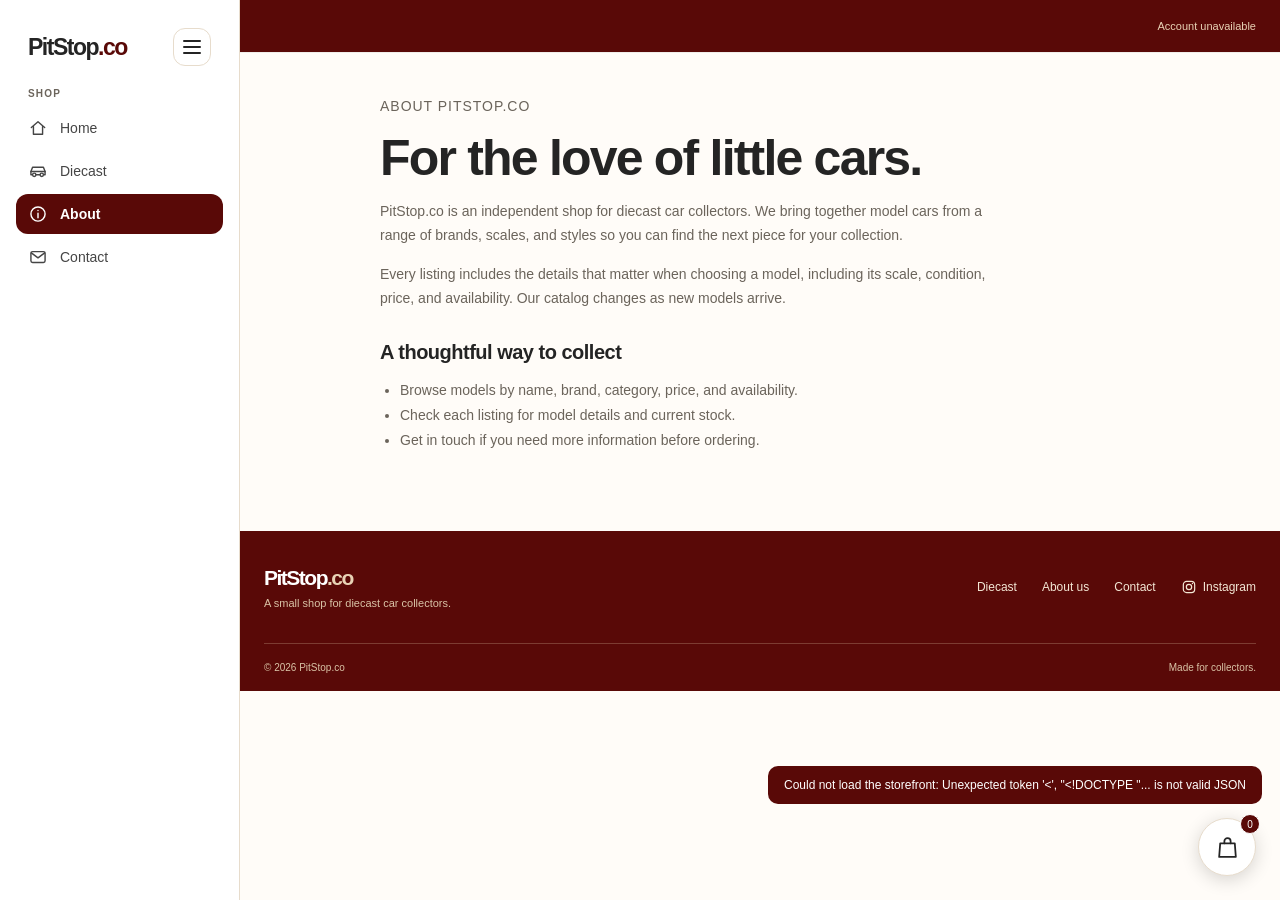
==== commit a87314c8: "feat: add WhatsApp and Facebook integration, enhance link previews for social sharing" ====
--- a/about.html
+++ b/about.html
@@ -56,7 +56,7 @@
             <a href="diecast.html">Diecast</a>
             <a href="about.html">About us</a>
             <a href="contact.html">Contact</a>
-            <a class="footer-instagram" href="https://www.instagram.com/pitstop.co.my/" target="_blank" rel="noopener noreferrer"><svg viewBox="0 0 24 24" aria-hidden="true" focusable="false"><rect x="3.5" y="3.5" width="17" height="17" rx="5"></rect><circle cx="12" cy="12" r="4"></circle><circle cx="17.2" cy="6.8" r="1"></circle></svg>Instagram</a>
+            <a class="footer-instagram" href="https://www.instagram.com/pitstop.co.my/" target="_blank" rel="noopener noreferrer"><svg viewBox="0 0 24 24" aria-hidden="true" focusable="false"><rect x="3.5" y="3.5" width="17" height="17" rx="5"></rect><circle cx="12" cy="12" r="4"></circle><circle cx="17.2" cy="6.8" r="1"></circle></svg>Instagram</a><!-- facebook-link -->
           </nav>
         </div>
         <div class="footer-bottom">
--- a/styles/main.css
+++ b/styles/main.css
@@ -1144,3 +1144,27 @@
   .instagram-button:hover { transform: none; }
 }
 .contact-card .instagram-button { color: #fff; text-decoration: none; }
+
+/* Facebook footer link, WhatsApp and share buttons */
+.footer-facebook { display: inline-flex; align-items: center; gap: 6px; }
+.footer-facebook svg { width: 16px; height: 16px; fill: none; stroke: currentColor; stroke-width: 1.8; stroke-linejoin: round; }
+.contact-card[hidden] { display: none; }
+.contact-whatsapp { margin-top: 18px; }
+.whatsapp-button svg, .share-button svg { width: 18px; height: 18px; flex: none; fill: none; stroke: currentColor; stroke-width: 1.7; stroke-linejoin: round; stroke-linecap: round; }
+.whatsapp-button { display: inline-flex; align-items: center; gap: 9px; min-height: 44px; padding: 0 18px; border-radius: 12px; background: #1f9d55; color: #fff; font-size: 14px; font-weight: 700; text-decoration: none; transition: background .15s; }
+.whatsapp-button:hover { background: #17824a; }
+.contact-card .whatsapp-button { margin-top: 4px; color: #fff; text-decoration: none; }
+.detail-actions { display: flex; flex-wrap: wrap; gap: 10px; margin-top: 16px; }
+.detail-contact { min-height: 44px; font: inherit; font-size: 14px; cursor: pointer; }
+.share-button { display: inline-flex; align-items: center; gap: 8px; padding: 0 16px; border: 1px solid var(--line); border-radius: 12px; background: #fff; color: var(--ink); font-weight: 700; transition: border-color .15s; }
+.share-button:hover { border-color: var(--maroon); color: var(--maroon); }
+@media (max-width: 520px) {
+  .detail-actions > * { flex: 1 1 0; justify-content: center; }
+}
+.footer-nav { align-items: center; }
+.footer-nav .footer-instagram, .footer-nav .footer-facebook { display: inline-flex; }
+.footer-facebook svg { fill: currentColor; stroke: none; }
+.detail-contact { white-space: nowrap; }
+@media (max-width: 520px) {
+  .detail-actions .whatsapp-button, .detail-actions .share-button { padding: 0 12px; }
+}
